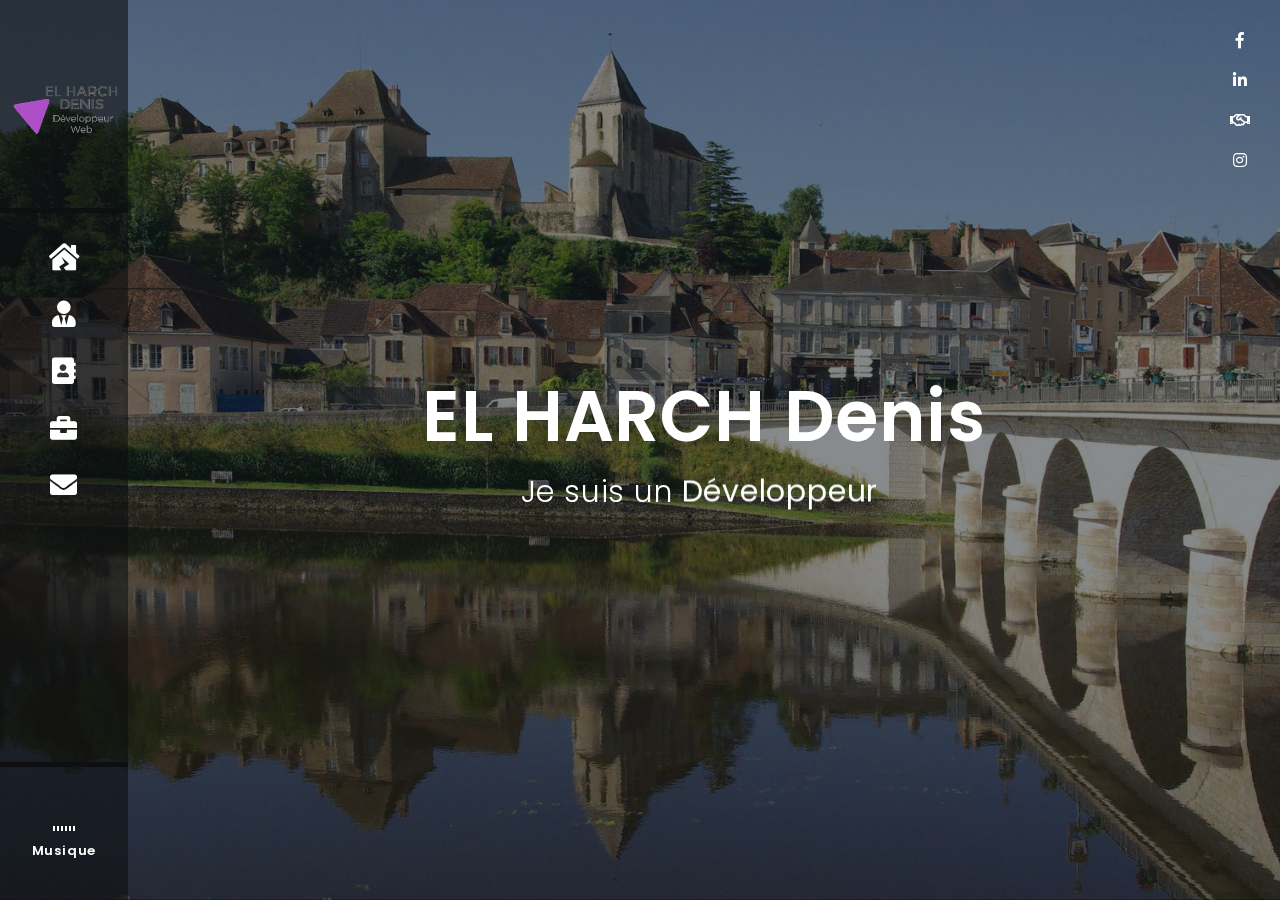
==== index.html @ e9b599da "ajout des fichier de mon site" ====
<!DOCTYPE html>
<html lang="fr">

<head>
  <!-- Meta -->
  <meta charset="UTF-8">
  <meta name="viewport" content="width=device-width, initial-scale=1.0">
  <meta http-equiv="X-UA-Compatible" content="ie=edge">
  <meta name="description" content="Développeur Web , Création de site internet , Formation Web/Software" />
  <!-- Title -->
  <title>EL HARCH Denis - Portfolio Développeur Freelance</title>
  <!-- CSS Plugins -->
  <link rel="stylesheet" href="css/plugins/bootstrap.min.css">
  <link rel="stylesheet" href="css/plugins/font-awesome.css">
  <link rel="stylesheet" href="css/plugins/magnific-popup.css">
  <link rel="stylesheet" href="css/plugins/simplebar.css">
  <link rel="stylesheet" href="css/plugins/owl.carousel.min.css">
  <link rel="stylesheet" href="css/plugins/owl.theme.default.min.css">
  <link rel="stylesheet" href="css/plugins/jquery.animatedheadline.css">
  <link rel="stylesheet" type="text/css" href="../cdn.jsdelivr.net/npm/cookieconsent%403/build/cookieconsent.min.css" />
  <!-- CSS Base -->
  <link rel="stylesheet" href="css/style-dark.css">
  <!-- Settings Style -->
  <link rel="stylesheet" type="text/css" href="css/settings/left-nav.css" />
  <link rel="stylesheet" type="text/css" href="css/settings/green-color.css" />
  <!-- Global site tag (gtag.js) - Google Analytics -->
  <script async src=""></script>
  <script>

  </script>
</head>

<body>
  <!-- Précharge -->
  <div id="preloader">
    <div class="loading-area">
      <div class="circle"></div>
    </div>
    <div class="left-side"></div>
    <div class="right-side"></div>
  </div>

  <!-- Main Site -->

  <div id="home">
    <div id="about">
      <div id="resume">
        <div id="portfolio">

          <div id="contact">

            <div class="header-mobile">
              <a class="header-toggle"><i class="fas fa-bars"></i></a>
              <h2>Denis</h2>
            </div>

            <!-- Left Block -->
            <nav class="header-main" data-simplebar>

              <!-- Logo -->
              <div class="logo">
                <a href="#home">
                  <img src="img/logo2.png" alt="">
                </a>
              </div>

              <ul>
                <li data-tooltip="Accueil" data-position="top">
                  <a href="#home" class="icon-h fas fa-house-damage"></a>
                </li>
                <li data-tooltip="À propos" data-position="top">
                  <a href="#about" class="icon-a fas fa-user-tie"></a>
                </li>
                <li data-tooltip="CV" data-position="top">
                  <a href="#resume" class="icon-r fas fa-address-book"></a>
                </li>
                <li data-tooltip="portfolio" data-position="top">
                  <a href="#portfolio" class="icon-p fas fa-briefcase"></a>
                </li>

                <li data-tooltip="contact" data-position="bottom">
                  <a href="#contact" class="icon-c fas fa-envelope"></a>
                </li>
              </ul>

              <!-- Sound wave -->
              <a class="music-bg">
                <div class="lines">
                  <span></span>
                  <span></span>
                  <span></span>
                  <span></span>
                  <span></span>
                  <span></span>
                </div>
                <p> Musique </p>
              </a>
            </nav>

            <!-- Home Section -->

            <div class="pt-home" style="background-image: url(./img/7804_le-blanc.jpg)">
              <section>

                <!-- Banner -->
                <div class="banner">
                  <h1>EL HARCH Denis</h1>
                  <p class="cd-headline rotate-1">
                    <span>Je suis un</span>
                    <span class="cd-words-wrapper">
                      <b class="is-visible">Développeur</b>
                      <b>Intégrateur</b>
                      <b>Webdesigner</b>

                      <b>Freelance</b>

                    </span>
                  </p>
                </div>

                <!-- Language
                  <div class="lang">
                    <ul>
                      <li><a href="#" class="active">fr</a></li>
                      <li><a href="#">en</a></li>
                    </ul>
                  </div>
                  -->
                <!-- Social -->
                <div class="social">
                  <ul>
                    <li><a href="#"><i class="fab fa-facebook-f"></i></a></li>
                    <li><a href="#"><i class="fab fa-linkedin-in"></i></a>
                    </li>
                    <li><a href="#"><i class="far fa-handshake"></i></a></li>
                    <li><a href="#"><i class="fab fa-instagram"></i></a></li>
                  </ul>
                </div>
              </section>
            </div>

            <!-- About Section -->
            <div class="page pt-about" data-simplebar>
              <section class="container">

                <!-- Section Title -->
                <div class="header-page mt-70 mob-mt">
                  <h2>À propos</h2>
                  <span></span>
                </div>

                <!-- Personal Info Start -->
                <div class="row mt-100">

                  <!-- Information Block -->
                  <div class="col-lg-12 col-sm-12">
                    <div class="info box">
                      <div class="row">
                        <div class="col-lg-3 col-sm-4">
                          <div class="photo">
                            <img alt="" src="img/moi.jpg">
                          </div>
                        </div>
                        <div class="col-lg-9 col-sm-8">
                          <h4>EL HARCH Denis</h4>
                          <div class="loc">
                            <i class="fas fa-map-marked-alt"></i> Le Blanc, France
                          </div>
                          <p>Après une formation en tant que Développeur Web j'ai pu acquérir toutes les connaissances
                            et les outils nécessaires au bon développement d'outils web.
                          </p>
                          <p>Passioné de technologie web je suis toujours au courant des nouveautés et je serai donc à
                            jour pour utiliser ces nouvelles technologies.
                          </p>
                        </div>

                        <!-- Icon Info -->
                        <div class="col-lg-3 col-sm-4">
                          <div class="info-icon">
                            <i class="fas fa-award"></i>
                            <div class="desc-icon">
                              <h6>2 ans de travail</h6>
                              <p>Experience</p>
                            </div>
                          </div>
                        </div>

                        <!-- Icon Info -->
                        <div class="col-lg-3 col-sm-4">
                          <div class="info-icon">
                            <i class="fas fa-certificate"></i>
                            <div class="desc-icon">
                              <h6>20+ Projects</h6>
                              <p>Terminé</p>
                            </div>
                          </div>
                        </div>

                        <!-- Icon Info -->
                        <div class="col-lg-3 col-sm-4">
                          <div class="info-icon">
                            <i class="fas fa-user-astronaut"></i>
                            <div class="desc-icon">
                              <h6>Freelance</h6>
                              <p>Disponible</p>
                            </div>
                          </div>
                        </div>
                        <div class="col-lg-3 col-sm-12 pt-50">
                          <a href="#" class="btn-st">Télécharger CV</a>
                        </div>
                      </div>
                    </div>
                  </div>
                </div>

                <!-- Interests Row Start -->
                <div class="row mt-100">

                  <!-- Header Block -->
                  <div class="col-md-12">
                    <div class="header-box mb-50">
                      <h3>Mes Loisirs</h3>
                    </div>
                  </div>

                  <div class="col-lg-12 col-sm-12">
                    <div class="box">
                      <div class="row">
                        <!-- Interests Item -->
                        <div class="col-lg-3 col-sm-6">
                          <div class="inter-icon">
                            <i class="far fa-futbol"></i>
                            <div class="desc-inter">
                              <h6>Football</h6>
                            </div>
                          </div>
                        </div>

                        <!-- Interests Item -->
                        <div class="col-lg-3 col-sm-6">
                          <div class="inter-icon">
                            <i class="fas fa-film"></i>
                            <div class="desc-inter">
                              <h6>Cinéma</h6>
                            </div>
                          </div>
                        </div>

                        <!-- Interests Item -->

                        <div class="col-lg-3 col-sm-6">
                          <div class="inter-icon">
                            <i class="fas fa-route"></i>
                            <div class="desc-inter">
                              <h6>Voyage</h6>
                            </div>
                          </div>
                        </div>
                        <!-- Interests Item -->

                        <div class="col-lg-3 col-sm-6">
                          <div class="inter-icon">
                            <i class="far fa-image"></i>
                            <div class="desc-inter">
                              <h6>Photo</h6>
                            </div>
                          </div>
                        </div>
                        <!-- Interests Item -->
                        <div class="col-lg-3 col-sm-6">
                          <div class="inter-icon">
                            <i class="far fa-hdd"></i>
                            <div class="desc-inter">
                              <h6>Technologie</h6>
                            </div>
                          </div>
                        </div>

                        <!-- Interests Item -->
                        <div class="col-lg-3 col-sm-6">
                          <div class="inter-icon">
                            <i class="fas fa-book"></i>
                            <div class="desc-inter">
                              <h6>Lecture</h6>
                            </div>
                          </div>
                        </div>

                        <!-- Interests Item -->
                        <div class="col-lg-3 col-sm-6">
                          <div class="inter-icon">
                            <i class="fas fa-gamepad"></i>
                            <div class="desc-inter">
                              <h6>Jeux vidéo</h6>
                            </div>
                          </div>
                        </div>

                        <!-- Interests Item -->
                        <div class="col-lg-3 col-sm-6">
                          <div class="inter-icon">
                            <i class="fas fa-tree"></i>
                            <div class="desc-inter">
                              <h6>Nature</h6>
                            </div>
                          </div>
                        </div>
                      </div>
                    </div>
                  </div>
                </div>

                <!-- Service Row Start -->
                <div class="row mt-100">

                  <!-- Header Block -->
                  <div class="col-md-12">
                    <div class="header-box mb-50">
                      <h3>Services</h3>
                    </div>
                  </div>

                  <!-- Service Item -->
                  <div class="col-lg-6 col-sm-6">
                    <div class="service box mb-40">
                      <i class="fas fa-desktop"></i>
                      <h4>Creation de site Web Vitrine</h4>
                      <p>Création d'un site web vitrine qui va vous permettre d'avoir une place sur internet et donc une
                        certaine visibilité afin de présenter votre marque, vos produit, etc</p>
                    </div>
                  </div>

                  <!-- Service Item -->
                  <div class="col-lg-6 col-sm-6">
                    <div class="service box mb-40">
                      <i class="fas fa-cash-register"></i>
                      <h4>Création d'un site E-commerce</h4>
                      <p>Création d'un site web E-commerce qui va vous permettre de vendre vos produits directement en
                        ligne et donc toucher une clientèle plus large qu'un simple magasin.</p>
                    </div>
                  </div>

                  <!-- Service Item -->
                  <div class="col-lg-6 col-sm-6">
                    <div class="service box mb-40">
                      <i class="fas fa-user-graduate"></i>
                      <h4>Formation utilisation Logiciel/Web</h4>
                      <p>Formation d'utilisation d'internet, logiciel de traitement de texte ou tableur, de traitement
                        de photo.</p>
                    </div>
                  </div>

                  <!-- Service Item -->
                  <div class="col-lg-6 col-sm-6">
                    <div class="service box mb-40">
                      <i class="fas fa-medkit"></i>
                      <h4>Maintenance</h4>
                      <p>Une offre qui vous permet de garder a jour votre site, une savegarde de ce dernier afin de ne
                        pas le perdre.</p>
                    </div>
                  </div>
                </div>

                <!-- Testimonial Row Start -->
                <!-- <div class="row testimonial mt-60">

                  <!-- Header Block -->
                <!--  <div class="col-md-12">
                    <div class="header-box mb-50">
                      <h3>Témoignages</h3>
                    </div>
                  </div>

                  <!-- <div class="owl-carousel owl-theme">

                    <!-- Testimonail Item -->
                <!--   <div class="testimonial-item">
                      <div class="media">
                        <img src="" alt="">
                        <div class="content">
                          <h4></h4>
                          <p></p>
                        </div>
                        <ul class="rating">
                          <li><i class="far fa-star"></i></li>
                          <li><i class="far fa-star"></i></li>
                          <li><i class="far fa-star"></i></li>
                          <li><i class="far fa-star"></i></li>
                          <li><i class="far fa-star"></i></li>
                        </ul>
                      </div>
                      <div class="comment pt-30">
                        <p>
                          
                        </p>
                      </div>
                    </div>

                    <!-- Testimonail Item -->
                <!-- <div class="testimonial-item">
                      <div class="media">
                        <img src="" alt="">
                        <div class="content">
                          <h4></h4>
                          <p></p>
                        </div>
                        <ul class="rating">
                          <li><i class="far fa-star"></i></li>
                          <li><i class="far fa-star"></i></li>
                          <li><i class="far fa-star"></i></li>
                          <li><i class="far fa-star"></i></li>
                          <li><i class="far fa-star"></i></li>
                        </ul>
                      </div>
                      <div class="comment pt-30">
                        <p>
                        </p>
                      </div>
                    </div>

                    <!-- Testimonail Item -->
                <!-- <div class="testimonial-item">
                      <div class="media">
                        <img src="" alt="">
                        <div class="content">
                          <h4></h4>
                          <p></p>
                        </div>
                        <ul class="rating">
                          <li><i class="far fa-star"></i></li>
                          <li><i class="far fa-star"></i></li>
                          <li><i class="far fa-star"></i></li>
                          <li><i class="far fa-star"></i></li>
                        </ul>
                      </div>
                      <div class="comment pt-30">
                        <p>
                          
                        </p>
                      </div>
                    </div>
                  </div>
                </div>

                <!-- Price Row Start -->
                <div class="row mt-100 mb-60">

                  <!-- Header Block -->
                  <div class="col-md-12">
                    <div class="header-box mb-90">
                      <h3>Tarification</h3>
                    </div>
                  </div>

                  <!-- Price Item -->
                  <div class="col-lg-4 col-sm-12">
                    <div class="price box">
                      <div class="head-price">
                        <i class="fa fa-user"></i>
                        <h4>Horaire</h4>
                      </div>
                      <div class="body-price">
                        <div class="price-plan">
                          <span class="currency">€</span>
                          <span class="number">40</span>
                          <span class="period">/heure</span>
                        </div>
                        <div class="list-price">
                          <ul>
                            <li>Web Design</li>
                            <li>Développement Web</li>
                            <li>Responsive Design</li>
                            <li>Intégration Web</li>
                            <li>Formation outils du web </li>
                          </ul>
                        </div>
                      </div>
                      <div class="footer-price">
                        <a href="#contact" class="btn-st">Réserver</a>
                      </div>
                    </div>
                  </div>

                  <!-- Price Item -->
                  <div class="col-lg-4 col-sm-12">
                    <div class="price box">
                      <div class="head-price">
                        <i class="fa fa-briefcase"></i>
                        <h4>Journée</h4>
                      </div>
                      <div class="body-price">
                        <div class="price-plan">
                          <span class="currency">€</span>
                          <span class="number">250</span>
                          <span class="period">/jour</span>
                        </div>
                        <div class="list-price">
                          <ul>
                            <li>Web Design</li>
                            <li>Développement Web</li>
                            <li>Responsive Design</li>
                            <li>Intégration Web</li>
                            <li>Audit SEO</li>
                          </ul>
                        </div>
                      </div>
                      <div class="footer-price">
                        <a href="#contact" class="btn-st">Réserver</a>
                      </div>
                    </div>
                  </div>

                  <!-- Price Item -->
                  <div class="col-lg-4 col-sm-12">
                    <div class="price box">
                      <div class="head-price">
                        <i class="fa fa-globe"></i>
                        <h4>Mois</h4>
                      </div>
                      <div class="body-price">
                        <div class="price-plan">
                          <span class="currency">€</span>
                          <span class="number">4200</span>
                          <span class="period">/Mois</span>
                        </div>
                        <div class="list-price">
                          <ul>
                            <li>Web Design</li>
                            <li>Développement Web</li>
                            <li>Responsive Design</li>
                            <li>Intégration Web</li>
                            <li>Audit SEO</li>
                          </ul>
                        </div>
                      </div>
                      <div class="footer-price">
                        <a href="#contact" class="btn-st">Réserver</a>
                      </div>
                    </div>
                  </div>
                </div>
              </section>
            </div>

            <!-- CV Section -->
            <div class="page pt-resume" data-simplebar>
              <section class="container">

                <!-- Section Title -->
                <div class="header-page mt-70 mob-mt">
                  <h2>CV</h2>
                  <span></span>
                </div>

                <!-- Experience & Education Row Start -->
                <div class="row mt-100">

                  <!-- Experience Column Start -->
                  <div class="col-lg-6 col-sm-12">

                    <!-- Header Block -->
                    <div class="header-box mb-50">
                      <h3>Expériences</h3>
                    </div>

                    <div class="experience box">

                      <!-- Experience Item -->
                      <div class="item">
                        <div class="main">
                          <h4>Freelance Développeur Web</h4>
                          <p><i class="far fa-calendar-alt"></i>2020 | Denis-Dev</p>
                        </div>
                        <p>Création de site web sur mesure avec plusieurs technologies differentes : React , Wordpress ,
                          Prestashop. </p>
                      </div>

                      <!-- Experience Item -->
                      <div class="item">
                        <div class="main">
                          <h4>Chef d'equipe</h4>
                          <p><i class="far fa-calendar-alt"></i>2017 - 2019 | Alternatives France</p>
                        </div>
                        <p>Gestion d'une partie de rayon technique dans le magasin E.LECLERC du Blanc</p>
                      </div>

                      <!-- Experience Item -->
                      <div class="item">
                        <div class="main">
                          <h4>Conseiller Vendeur</h4>
                          <p><i class="far fa-calendar-alt"></i>2016 - 2017 | Alternatives France</p>
                        </div>
                        <p>Conseil et ventes de produits du rayon technique et culturel du magasin E.LECLERC du Blanc
                        </p>
                      </div>
                    </div>
                  </div>

                  <!-- Education Column Start -->
                  <div class="col-lg-6 col-sm-12">

                    <!-- Header Block -->
                    <div class="header-box mb-50 mob-box-mt">
                      <h3>Diplômes</h3>
                    </div>

                    <div class="experience box">

                      <!-- Education Item -->
                      <div class="item">
                        <div class="main">
                          <h4>Développeur Front-End</h4>
                          <p><i class="far fa-calendar-alt"></i>2018-2020| EDX</p>
                        </div>
                        <p>Formation développeur front-end apprentissage et utilisation de plusieurs langages, CMS et
                          Framework:
                          HTML5, CSS3 , PHP, JavaScript, ReactJS, Wordpress ,Prestashop </p>
                      </div>

                      <!-- Education Item -->
                      <div class="item">
                        <div class="main">
                          <h4>Langues Etrangères Appliquées (L.E.A)</h4>
                          <p><i class="far fa-calendar-alt"></i>2011 | Université de Perpignan</p>
                        </div>

                      </div>

                      <!-- Education Item -->
                      <div class="item">
                        <div class="main">
                          <h4>Bac</h4>
                          <p><i class="far fa-calendar-alt"></i>2010 | Perpignan</p>
                        </div>

                      </div>
                    </div>
                  </div>
                </div>

                <!-- Compétences Row Start -->
                <div class="row mt-100">

                  <!-- Header Block -->
                  <div class="col-md-12">
                    <div class="header-box mb-50">
                      <h3>Compétences</h3>
                    </div>
                  </div>
                </div>

                <div class="box skills">
                  <div class="row">
                    <div class="col-lg-6 col-sm-6">

                      <!-- Skill Item -->
                      <div class="skill-item">
                        <h4 class="progress-title">HTML5</h4>
                        <div class="progress">
                          <div class="progress-bar" style="width:90%">
                            <div class="progress-value">90%</div>
                          </div>
                        </div>
                      </div>

                      <!-- Skill Item -->
                      <div class="skill-item">
                        <h4 class="progress-title">CSS3</h4>
                        <div class="progress">
                          <div class="progress-bar" style="width:80%">
                            <div class="progress-value">80%</div>
                          </div>
                        </div>
                      </div>

                      <!-- Skill Item -->
                      <div class="skill-item">
                        <h4 class="progress-title">JavaScript</h4>
                        <div class="progress">
                          <div class="progress-bar" style="width:70%">
                            <div class="progress-value">70%</div>
                          </div>
                        </div>
                      </div>

                      <!-- Skill Item -->
                      <div class="skill-item">
                        <h4 class="progress-title">UI/UX designer</h4>
                        <div class="progress">
                          <div class="progress-bar" style="width:65%">
                            <div class="progress-value">65%</div>
                          </div>
                        </div>
                      </div>
                    </div>

                    <div class="col-lg-6 col-sm-6">
                      <div class="row">

                        <!-- Skill Item -->
                        <div class="col-lg-6 col-sm-6">
                          <div class="chart" data-percent="92" data-bar-color="#fff"> 90% <p>Wordpress</p>
                          </div>
                        </div>

                        <!-- Skill Item -->
                        <div class="col-lg-6 col-sm-6">
                          <div class="chart" data-percent="80" data-bar-color="#fff"> 80% <p>Boostrap</p>
                          </div>
                        </div>

                        <!-- Skill Item -->
                        <div class="col-lg-6 col-sm-6">
                          <div class="chart" data-percent="70" data-bar-color="#fff"> 70% <p>Prestashop</p>
                          </div>
                        </div>

                        <!-- Skill Item -->
                        <div class="col-lg-6 col-sm-6">
                          <div class="chart" data-percent="80" data-bar-color="#fff"> 80% <p>SEO</p>
                          </div>
                        </div>
                      </div>
                    </div>
                  </div>
                </div>

                <!-- Work Process Row Start -->
                <div class="row mt-100">

                  <!-- Header Block -->
                  <div class="col-md-12">
                    <div class="header-box mb-50">
                      <h3>Mon processus de travail</h3>
                    </div>
                  </div>
                </div>

                <div class="box work-process mb-100">
                  <div class="row">
                    <div class="col-lg-4 col-sm-12 ltr">

                      <!-- Working Process Item-->
                      <div class="single-wp width-sm process-1">
                        <p class="wp-step">1-</p>
                        <h4 class="wp-title">Discuter du projet</h4>
                        <p>Définition du cahier des charges afin que votre site soit exactement comme vous le souhaitez
                        </p>
                      </div>

                      <!-- Working Process Item-->
                      <div class="single-wp width-sm process-2">
                        <p class="wp-step">3-</p>
                        <h4 class="wp-title">Création du site web</h4>
                        <p>Création de votre site web aux normes actuelles. Suivi du cahier des charges.
                        </p>
                      </div>
                    </div>

                    <div class="col-lg-4 hidden-sm">

                      <!-- Working Process Circle-->
                      <div class="wp-circle">
                        <h4>Processus de travail</h4>
                        <span class="dots top-l"></span>
                        <span class="dots bottom-l"></span>
                        <span class="dots top-r"></span>
                        <span class="dots bottom-r"></span>
                      </div>
                    </div>

                    <div class="col-lg-4 col-sm-12 rtl">

                      <!-- Working Process Item-->
                      <div class="single-wp width-sm process-3">
                        <p class="wp-step">2-</p>
                        <h4 class="wp-title">Design de votre site</h4>
                        <p>Nous choisirons ensemble le design de votre site afin que celui ci soit adapté a votre image.
                        </p>
                      </div>

                      <!-- Working Process Item-->
                      <div class="single-wp width-sm process-4">
                        <p class="wp-step">4-</p>
                        <h4 class="wp-title">Livraison de votre site</h4>
                        <p>Lancement de votre site internet, formation sur le fonctionnement et la maintenance de ce
                          dernier.</p>
                      </div>
                    </div>
                  </div>
                </div>
              </section>
            </div>

            <!-- Portfolio Section -->
            <div class="page pt-portfolio" data-simplebar>
              <section class="container">

                <!-- Section Title -->
                <div class="header-page mt-70 mob-mt">
                  <h2>Portfolio</h2>
                  <span></span>
                </div>

                <!-- Portfolio Filter Row Start -->
                <div class="row mt-100">
                  <div class="col-lg-12 col-sm-12 portfolio-filter">
                    <ul>
                      <li class="active" data-filter="*">En construction</li>
                      <!-- <li data-filter=".brand">Web</li>
                      <li data-filter=".design">Design</li>
                      <li data-filter=".graphic">En construction</li> -->

                    </ul>
                  </div>
                </div>

                <!-- Portfolio Item Row Start -->
                <div class="row portfolio-items mt-100 mb-100">

                  <!-- Portfolio Item -->
                  <!----  <div class="item col-lg-4 col-sm-6 graphic">
                    <figure>
                      <img alt="" src="img/portfolio/modele-site-sieste.png">
                      <figcaption>
                        <h3>Modèle site Wordpress</h3>
                        <p>Graphic</p><i class="fas fa-image"></i>
                        <a class="image-link" href="img/portfolio/modele-site-sieste.png"></a>
                      </figcaption>
                    </figure>
                  </div>

                  <!-- Portfolio Item -->
                  <!---- <div class="item col-lg-4 col-sm-6 design">
                    <figure>
                      <img alt="" src="img/portfolio/modele-site-un.png">
                      <figcaption>
                        <h3>Modèle site Wordpress</h3>
                        <p>Design</p><i class="fas fa-image"></i>
                        <a class="image-link" href="img/portfolio/modele-site-un.png"></a>
                      </figcaption>
                    </figure>
                  </div>

                  <!-- Portfolio Item -->
                  <!----  <div class="item col-lg-4 col-sm-6 graphic">
                    <figure>
                      <img alt="" src="img/portfolio/modele-site-zero.png">
                      <figcaption>
                        <h3>Modèle site Wordpress</h3>
                        <p>Design</p><i class="fas fa-image"></i>
                        <a class="image-link" href="img/portfolio/modele-site-zero.png"></a>
                      </figcaption>
                    </figure>
                  </div>

                  <!-- Portfolio Item -->
                  <!---  <div class="item col-lg-4 col-sm-6 design">
                    <figure>
                      <img alt="" src="img/portfolio/site-marielle-page1.png">
                      <figcaption>
                        <h3>Site Web Rédactrice</h3>
                        <p>Design</p><i class="fas fa-image"></i>
                        <a class="image-link" href="img/portfolio/site-marielle-page1.png"></a>
                      </figcaption>
                    </figure>
                  </div>

                  <!-- Portfolio Item -->
                  <!---- <div class="item col-lg-4 col-sm-6 brand">
                    <figure>
                      <img alt="" src="img/portfolio/site-zuste1zeste-page-1.png">
                      <figcaption>
                        <h3>Site Web Recette de Cuisine</h3>
                        <p>Brand</p><i class="fas fa-image"></i>
                        <a class="image-link" href="img/portfolio/site-zuste1zeste-page-1.png"></a>
                      </figcaption>
                    </figure>
                  </div>

                  <!-- Portfolio Item -->
                  <!---- <div class="item col-lg-4 col-sm-6 brand">
                    <figure>
                      <img alt="" src="img/portfolio/img-6.jpg">
                      <figcaption>
                        <h3>Project Name</h3>
                        <p>Brand</p><i class="fas fa-image"></i>
                        <a class="image-link" href="img/portfolio/img-6.jpg"></a>
                      </figcaption>
                    </figure>
                  </div>

                  <!-- Portfolio Item -->
                  <!---  <div class="item col-lg-4 col-sm-6 graphic">
                    <figure>
                      <img alt="" src="img/portfolio/img-7.jpg">
                      <figcaption>
                        <h3>Project Name</h3>
                        <p>Brand</p><i class="fas fa-image"></i>
                        <a class="image-link" href="img/portfolio/img-7.jpg"></a>
                      </figcaption>
                    </figure>
                  </div>

                  <!-- Portfolio Item -->
                  <!--   <div class="item col-lg-4 col-sm-6 design">
                    <figure>
                      <img alt="" src="img/portfolio/img-8.jpg">
                      <figcaption>
                        <h3>Project Name</h3>
                        <p>Brand</p><i class="fas fa-image"></i>
                        <a class="image-link" href="img/portfolio/img-8.jpg"></a>
                      </figcaption>
                    </figure>
                  </div>

                  <!-- Portfolio Item -->
                  <!-- <div class="item col-lg-4 col-sm-6 brand">
                    <figure>
                      <img alt="" src="img/portfolio/img-9.jpg">
                      <figcaption>
                        <h3>Project Name</h3>
                        <p>Graphic</p><i class="fas fa-image"></i>
                        <a class="image-link" href="img/portfolio/img-9.jpg"></a>
                      </figcaption>
                    </figure>
                  </div> -->
                </div>
              </section>
            </div>
            <!-- Blog Section -->
            <div class="page pt-blog" data-simplebar>
              <section class="container">

                <!-- Section Title -->
                <div class="header-page mt-70 mob-mt">
                  <h2>Blog</h2>
                  <span></span>
                </div>

                <!-- Blog Row Start -->
                <div class="row blog-masonry mt-100 mb-50">

                  <!-- Blog Item -->
                  <div class="col-lg-4 col-sm-6">
                    <div class="blog-item">
                      <div class="thumbnail">
                        <a href="vietnam-blog.html"><img alt="" src="../i.ibb.co/d7cWBkH/halongpetit.jpg"></a>
                      </div>
                      <h4><a href="vietnam-blog.html">Le Vietnam et ses nombreuses richesses</a></h4>
                      <ul>
                        <li><a href="#">01 Septembre 2016</a></li>
                        <li><a href="#">Lifestyle</a></li>
                      </ul>
                      <div class="blog-btn">
                        <a href="vietnam-blog.html" class="btn-st">Lire la suite</a>
                      </div>
                    </div>
                  </div>


                </div>
              </section>
            </div>

            <!-- Contact Section -->
            <div class="page pt-contact" data-simplebar>
              <section class="container">

                <!-- Section Title -->
                <div class="header-page mt-70 mob-mt">
                  <h2>Contact</h2>
                  <span></span>
                </div>

                <!-- Form Start -->
                <div class="row mt-100">
                  <div class="col-lg-12 col-sm-12">
                    <div class="contact-form ">
                      <form method="post" class="box contact-valid" id="contact-form">
                        <div class="row">
                          <div class="col-lg-6 col-sm-12">
                            <input type="text" name="name" id="name" class="form-control" placeholder="Nom *">
                          </div>
                          <div class="col-lg-6 col-sm-12">
                            <input type="email" name="email" id="email" class="form-control" placeholder="Email *">
                          </div>
                          <div class="col-lg-12 col-sm-12">
                            <textarea class="form-control" name="note" id="note" placeholder="Votre Message"></textarea>
                          </div>
                          <div class="col-lg-12 col-sm-12 text-center">
                            <button type="submit" class="btn-st">Envoyer le message</button>
                            <div id="loader">
                              <i class="fas fa-sync"></i>
                            </div>
                          </div>
                          <div class="col-lg-12 col-sm-12">
                            <div class="error-messages">
                              <div id="success">
                                <i class="far fa-check-circle"></i>Merci! Votre message a été envoyé.
                              </div>
                              <div id="error">
                                <i class="far fa-times-circle"></i>Une erreur s'est produite lors de l'envoi du
                                courrier électronique. Veuillez réessayer plus tard.
                              </div>
                            </div>
                          </div>
                        </div>
                      </form>
                    </div>
                  </div>
                </div>

                <!-- Contact Info -->
                <div class="box contact-info">
                  <div class="row">
                    <div class="col-lg-4 col-sm-12 info">
                      <i class="fas fa-paper-plane"></i>
                      <p>elharchdenis@gmail.com</p>
                      <span>Email</span>
                    </div>
                    <div class="col-lg-4 col-sm-12 info">
                      <i class="fas fa-map-marker-alt"></i>
                      <p>36300 Le Blanc</p>
                      <span>adresse</span>
                    </div>
                    <div class="col-lg-4 col-sm-12 info">
                      <i class="fas fa-phone"></i>
                      <p>07 67 90 63 43</p>
                      <span>Téléphone</span>
                    </div>
                  </div>
                </div>

                <!--Google Map Start-->

              </section>
            </div>

          </div>
        </div>
      </div>
    </div>
  </div>
  </div>
  <!-- All Script -->
  <script src="js/jquery.min.js"></script>
  <script src="js/isotope.pkgd.min.js"></script>
  <script src="js/bootstrap.min.js"></script>
  <script src="js/simplebar.js"></script>
  <script src="js/owl.carousel.min.js"></script>
  <script src="js/jquery.magnific-popup.min.js"></script>
  <script src="js/jquery.animatedheadline.min.js"></script>
  <script src="js/jquery.easypiechart.js"></script>
  <script src="js/jquery.validation.js"></script>
  <script src="js/tilt.js"></script>
  <script src="js/main.js"></script>
  <script src="../cdn.jsdelivr.net/npm/cookieconsent%403/build/cookieconsent.min.js" data-cfasync="false"></script>
  <script>
    window.cookieconsent.initialise({
      "palette": {
        "popup": {
          "background": "#0e0f10",
          "text": "#ffffff"
        },
        "button": {
          "background": "#25ca7f"
        }
      },
      "theme": "classic",
      "position": "bottom-right",
      "type": "opt-in",
      "content": {
        "message": "Ce site utilise des cookies pour vous garantir la meilleure expérience sur notre site. ",
        "dismiss": "Refuser",
        "allow": "Continuer",
        "deny": "Refuser",
        "link": "En savoir plus"
      }
    });
  </script>
  <!-- Page Script -->
  <script src="js/jquery.ripples-min.js"></script>
  <script>
    $('.pt-home').ripples({
      resolution: 1000,
      dropRadius: 15,
      perturbance: 0.02
    });
  </script>

</body>

<!-- Mirrored from maxime-derue.fr/ by HTTrack Website Copier/3.x [XR&CO'2014], Sat, 15 Aug 2020 21:46:33 GMT -->

</html>
---- css/plugins/simplebar.css ----
[data-simplebar] {
    position: relative;
    flex-direction: column;
    flex-wrap: wrap;
    justify-content: flex-start;
    align-content: flex-start;
    align-items: flex-start;
    width: inherit;
    height: inherit;
    max-width: inherit;
    max-height: inherit;
}

.simplebar-wrapper {
    overflow: hidden;
    width: inherit;
    height: inherit;
    max-width: inherit;
    max-height: inherit;
}

.simplebar-mask {
    direction: inherit;
    position: absolute;
    overflow: hidden;
    padding: 0;
    margin: 0;
    left: 0;
    top: 0;
    bottom: 0;
    right: 0;
    width: auto !important;
    height: auto !important;
    z-index: 0;
}

.simplebar-offset {
    direction: inherit !important;
    box-sizing: inherit !important;
    resize: none !important;
    position: absolute;
    top: 0;
    left: 0;
    bottom: 0;
    right: 0;
    padding: 0;
    margin: 0;
    -webkit-overflow-scrolling: touch;
}

.simplebar-content {
    direction: inherit;
    box-sizing: border-box !important;
    position: relative;
    display: block;
    height: 100%; /* Required for horizontal native scrollbar to not appear if parent is taller than natural height */
    width: auto;
    visibility: visible;
    overflow: scroll; /* Scroll on this element otherwise element can't have a padding applied properly */
    max-width: 100%; /* Not required for horizontal scroll to trigger */
    max-height: 100%; /* Needed for vertical scroll to trigger */
}

.simplebar-placeholder {
    max-height: 100%;
    max-width: 100%;
    width: 100%;
    pointer-events: none;
}

.simplebar-height-auto-observer-wrapper {
    box-sizing: inherit !important;
    height: 100%;
    width: inherit;
    max-width: 1px;
    position: relative;
    float: left;
    max-height: 1px;
    overflow: hidden;
    z-index: -1;
    padding: 0;
    margin: 0;
    pointer-events: none;
    flex-grow: inherit;
    flex-shrink: 0;
    flex-basis: 0;
}

.simplebar-height-auto-observer {
    box-sizing: inherit;
    display: block;
    opacity: 0;
    position: absolute;
    top: 0;
    left: 0;
    height: 1000%;
    width: 1000%;
    min-height: 1px;
    min-width: 1px;
    overflow: hidden;
    pointer-events: none;
    z-index: -1;
}

.simplebar-track {
    z-index: 1;
    position: absolute;
    right: 0;
    bottom: 0;
    pointer-events: none;
}

.simplebar-scrollbar {
    position: absolute;
    right: 2px;
    width: 7px;
    min-height: 10px;
}

.simplebar-scrollbar:before {
    position: absolute;
    content: "";
    background: black;
    border-radius: 7px;
    left: 0;
    right: 0;
    opacity: 0;
    transition: opacity 0.2s linear;
}

.simplebar-track .simplebar-scrollbar.simplebar-visible:before {
    /* When hovered, remove all transitions from drag handle */
    opacity: 0.5;
    transition: opacity 0s linear;
}

.simplebar-track.simplebar-vertical {
    top: 0;
    width: 11px;
}

.simplebar-track.simplebar-vertical .simplebar-scrollbar:before {
    top: 2px;
    bottom: 2px;
}

.simplebar-track.simplebar-horizontal {
    left: 0;
    height: 11px;
}

.simplebar-track.simplebar-horizontal .simplebar-scrollbar:before {
    height: 100%;
    left: 2px;
    right: 2px;
}

.simplebar-track.simplebar-horizontal .simplebar-scrollbar {
    right: auto;
    left: 0;
    top: 2px;
    height: 7px;
    min-height: 0;
    min-width: 10px;
    width: auto;
}

/* Rtl support */
[data-simplebar-direction="rtl"] .simplebar-track.simplebar-vertical {
    right: auto;
    left: 0;
}

.hs-dummy-scrollbar-size {
    direction: rtl;
    position: fixed;
    opacity: 0;
    visibility: hidden;
    height: 500px;
    width: 500px;
    overflow-y: hidden;
    overflow-x: scroll;
}
---- css/style-dark.css ----
/* -----------------------------------------------
				CSS Styles Dark
--------------------------------------------------

    Template Name: Baha - Personal Portfolio Template
    Author: Malyarchuk
    Copyright: 2019

--------------------------------------------------

Table of Content

	1. Body and Core Css
	2. Section Css
	3. Menu Css
	4. Home Section
	5. About Section
	6. Resume Section
	7. Portfolio Section
	8. Blog Section
	9. Contact Section
	10. Blog Page Css
	11. Blog List Css
	12. Preloader Css
	13. Tooltip Css
	14. Responsible Css
	15. Animation Css

----------------------------------- */

/* -----------------------------------
		1. Body and Core Css
----------------------------------- */

@import url('https://fonts.googleapis.com/css?family=Poppins:300,400,500,600,700');

* {
	margin: 0;
	padding: 0;
	font-family: inherit;
	outline: none !important;
	list-style: none !important;
	text-decoration: none !important;
}

*:after, 
*:before {
	-webkit-box-sizing: border-box;
	box-sizing: border-box;
	padding: 0;
	margin: 0;
}

body {
	font-family: 'Poppins',sans-serif;
	font-size: 14px;
	color: #fff;
	overflow: hidden;
	letter-spacing: 0.8px;
	background-color: #1a2a41;
	-webkit-font-smoothing: antialiased;
	-moz-osx-font-smoothing: grayscale;
}

a {
	color: #fff;
	-webkit-transition: all .3s ease-in-out;
	-moz-transition: all .3s ease-in-out;
	-o-transition: all .3s ease-in-out;
	transition: all .3s ease-in-out;
}

a:hover, 
a:focus {
	color: #fff;
}

h1,
h2,
h3,
h4,
h5,
h6 {
	margin: 0;
	padding: 0; 
	color: #fff;
	font-weight: 600;
}

h1 {
	font-size: 70px;
}

h2 {
	font-size: 35px;
}

h3 {
	font-size: 26px;
}

h4 {
	font-size: 18px;
}

i, em {
	font-style: normal; 
}

img {
	max-width: 100%;
}

blockquote {
	position: relative;
	padding: 30px;
	background-color: rgba(0, 0, 0, .5);
	-webkit-border-radius: 10px;
	border-radius: 10px;
}

blockquote span {
	display: block;
	font-size: 14px;
	margin-top: 20px;
}

blockquote span img {
	width: 40px;
	height: 40px;
	margin-right: 10px;
	-webkit-border-radius: 50%;
	border-radius: 50%;
}

/* Button Style */
.btn-st {
	position: relative;
	display: inline-block;
	color: #fff;
	cursor: pointer;
	font-size: 18px;
	font-weight: 100;
	background-color: transparent;
	border: none;
	z-index: 2;
}

.btn-st:before {
	content: '';
	position: absolute;
	width: 40%;
	height: 200%;
	top: -50%;
	left: -15%;
	background: #0e0f10;
	padding: 0px;
	-webkit-border-radius: 10px;
	border-radius: 10px;
	z-index: -1;
	-webkit-transition: all .3s ease-in-out;
	-moz-transition: all .3s ease-in-out;
	-o-transition: all .3s ease-in-out;
	transition: all .3s ease-in-out;
}

.btn-st:after {
	content: '';
	position: absolute;
	width: 110%;
	height: 10%;
	top: 105%;
	left: -5%;
	background: #fff;
	padding: 0px;
	z-index: 0;
	-webkit-transition: all .3s ease-in-out;
	-moz-transition: all .3s ease-in-out;
	-o-transition: all .3s ease-in-out;
	transition: all .3s ease-in-out;
}

.btn-st:hover:before {
	-webkit-border-radius: unset;
	border-radius: unset;
	-webkit-transform: translateX(120%) scaleX(3) scaleY(0.8);
	-ms-transform: translateX(120%) scaleX(3) scaleY(0.8);
	transform: translateX(120%) scaleX(3) scaleY(0.8);
}

.btn-st:hover:after {
	-webkit-transform: translateX(-55%) translateY(-550%) rotate(90deg) scaleX(0.3);
	-ms-transform: translateX(-55%) translateY(-550%) rotate(90deg) scaleX(0.3);
	transform: translateX(-55%) translateY(-550%) rotate(90deg) scaleX(0.3);
}

.pt-about .price .footer-price .btn-st:before,
.pt-blog .blog-item .blog-btn .btn-st:before {
	height: 165%;
    top: -30%;
}

.pt-about .price .footer-price .btn-st,
.pt-blog .blog-item .blog-btn .btn-st {
    font-size: 16px;
}

/* Music Bg */
.music-bg {
	display: block;
	cursor: pointer;
	padding: 40px 0;
	text-align: center;
	border-top: 5px solid #0e0f10;
	visibility: hidden;
	z-index: 10;
	-webkit-transition: all .3s ease;
	-moz-transition: all .3s ease;
	-o-transition: all .3s ease;
	transition: all 0.3s ease;
}

.music-bg p {
	margin: 0;
	font-size: 13px;
	font-weight: 600;
}

.music-bg .lines {
    display: flex;
    width: 24px;
    height: 24px;
    margin: 0 auto 10px;
    align-items: flex-end;
}

.music-bg .lines span {
    display: inline-flex;
    margin: 0px 1px;
    width: 7px;
    height: 5px;
    background: #fff;
}

.audio-on .music-bg .lines span:nth-child(1) {
    -webkit-animation: musicline 2s 0.5s ease-out alternate infinite;
    animation: musicline 2s 0.5s ease-out alternate infinite;
}  

.audio-on .music-bg .lines span:nth-child(2) {
    -webkit-animation: musicline 2s 1s ease-out alternate infinite;
    animation: musicline 2s 1s ease-out alternate infinite;
} 

.audio-on .music-bg .lines span:nth-child(3) {
    -webkit-animation: musicline 2s 1.5s ease-out alternate infinite;
    animation: musicline 2s 1.5s ease-out alternate infinite;
}

.audio-on .music-bg .lines span:nth-child(4) {
    -webkit-animation: musicline 2s 0.25s ease-out alternate infinite;
    animation: musicline 2s 0.25s ease-out alternate infinite;
}

.audio-on .music-bg .lines span:nth-child(5) {
    -webkit-animation: musicline 2s 0.75s ease-out alternate infinite;
    animation: musicline 2s 0.75s ease-out alternate infinite;
}

.audio-on .music-bg .lines span:nth-child(6) {
    -webkit-animation: musicline 2s 1.25s ease-out alternate infinite;
    animation: musicline 2s 1.25s ease-out alternate infinite;
}

/* ---------- Margin & Padding --------- */

.mt-0 {
    margin-top: 0 !important;
}
.mt-5 {
    margin-top: 5px !important;
}
.mt-10 {
    margin-top: 10px !important;
}
.mt-15 {
    margin-top: 15px !important;
}
.mt-20 {
    margin-top: 20px !important;
}
.mt-25 {
    margin-top: 25px !important;
}
.mt-30 {
    margin-top: 30px !important;
}
.mt-35 {
    margin-top: 35px !important;
}
.mt-40 {
    margin-top: 40px !important;
}
.mt-45 {
    margin-top: 45px !important;
}
.mt-50 {
    margin-top: 50px !important;
}
.mt-55 {
    margin-top: 55px !important;
}
.mt-60 {
    margin-top: 60px !important;
}
.mt-65 {
    margin-top: 65px !important;
}
.mt-70 {
    margin-top: 70px !important;
}
.mt-75 {
    margin-top: 75px !important;
}
.mt-80 {
    margin-top: 80px !important;
}
.mt-85 {
    margin-top: 85px !important;
}
.mt-90 {
    margin-top: 90px !important;
}
.mt-95 {
    margin-top: 95px !important;
}
.mt-100 {
    margin-top: 100px !important;
}

/* Custom Margin Bottom */
.mb-0 {
    margin-bottom: 0 !important;
}
.mb-5 {
    margin-bottom: 5px !important;
}
.mb-10 {
    margin-bottom: 10px !important;
}
.mb-15 {
    margin-bottom: 15px !important;
}
.mb-20 {
    margin-bottom: 20px !important;
}
.mb-25 {
    margin-bottom: 25px !important;
}
.mb-30 {
    margin-bottom: 30px !important;
}
.mb-35 {
    margin-bottom: 35px !important;
}
.mb-40 {
    margin-bottom: 40px !important;
}
.mb-45 {
    margin-bottom: 45px !important;
}
.mb-50 {
    margin-bottom: 50px !important;
}
.mb-55 {
    margin-bottom: 55px !important;
}
.mb-60 {
    margin-bottom: 60px !important;
}
.mb-65 {
    margin-bottom: 65px !important;
}
.mb-70 {
    margin-bottom: 70px !important;
}
.mb-75 {
    margin-bottom: 75px !important;
}
.mb-80 {
    margin-bottom: 80px !important;
}
.mb-85 {
    margin-bottom: 85px !important;
}
.mb-90 {
    margin-bottom: 90px !important;
}
.mb-95 {
    margin-bottom: 95px !important;
}
.mb-100 {
    margin-bottom: 100px !important;
}
.m-0 {
    margin: 0px !important;
}

/* Custom Padding top */
.pt-0 {
    padding-top: 0 !important;
}
.pt-5 {
    padding-top: 5px !important;
}
.pt-10 {
    padding-top: 10px !important;
}
.pt-15 {
    padding-top: 15px !important;
}
.pt-20 {
    padding-top: 20px !important;
}
.pt-25 {
    padding-top: 25px !important;
}
.pt-30 {
    padding-top: 30px !important;
}
.pt-35 {
    padding-top: 35px !important;
}
.pt-40 {
    padding-top: 40px !important;
}
.pt-45 {
    padding-top: 45px !important;
}
.pt-50 {
    padding-top: 50px !important;
}
.pt-55 {
    padding-top: 55px !important;
}
.pt-60 {
    padding-top: 60px !important;
}
.pt-65 {
    padding-top: 65px !important;
}
.pt-70 {
    padding-top: 70px !important;
}
.pt-75 {
    padding-top: 75px !important;
}
.pt-80 {
    padding-top: 80px !important;
}
.pt-85 {
    padding-top: 85px !important;
}
.pt-90 {
    padding-top: 90px !important;
}
.pt-95 {
    padding-top: 95px !important;
}
.pt-100 {
    padding-top: 100px !important;
}

/* Custom Padding top */
.pb-0 {
    padding-bottom: 0 !important;
}
.pb-5 {
    padding-bottom: 5px !important;
}
.pb-10 {
    padding-bottom: 10px !important;
}
.pb-15 {
    padding-bottom: 15px !important;
}
.pb-20 {
    padding-bottom: 20px !important;
}
.pb-25 {
    padding-bottom: 25px !important;
}
.pb-30 {
    padding-bottom: 30px !important;
}
.pb-35 {
    padding-bottom: 35px !important;
}
.pb-40 {
    padding-bottom: 40px !important;
}
.pb-45 {
    padding-bottom: 45px !important;
}
.pb-50 {
    padding-bottom: 50px !important;
}
.pb-55 {
    padding-bottom: 55px !important;
}
.pb-60 {
    padding-bottom: 60px !important;
}
.pb-65 {
    padding-bottom: 65px !important;
}
.pb-70 {
    padding-bottom: 70px !important;
}
.pb-75 {
    padding-bottom: 75px !important;
}
.pb-80 {
    padding-bottom: 80px !important;
}
.pb-85 {
    padding-bottom: 85px !important;
}
.pb-90 {
    padding-bottom: 90px !important;
}
.pb-95 {
    padding-bottom: 95px !important;
}
.pb-100 {
    padding-bottom: 100px !important;
}
.p-0 {
    padding: 0 !important;
}

/* -----------------------------------
		3. Section Css
----------------------------------- */
/* Addition Background */
.addition-bg {
 	position: absolute;
 	width: 100%;
 	height: 100%;
	top: 0;
 	left: 0;
 	overflow: hidden;
 	z-index: -1;
}

/* Fullscreen Slider */
.slide-kenburns-bg {
 	position: relative;
 	width: 100%;
 	height: 100%;
 	top: 0;
	left: 0;
 	overflow: hidden;
 	z-index: 0;
}

.slide-kenburns {
 	position: absolute;
	width: 100%;
 	height: 100%;
 	top: 0;
 	left: 0;
 	-webkit-animation: kenburnsSlide 18s linear infinite 0s;
 	animation: kenburnsSlide 18s linear infinite 0s;
	opacity: 0;
}

.slide-kenburns-1 {
 	background-image: url(../img/slider/slide-1.html);
}

.slide-kenburns-2 {
 	background-image: url(../img/slider/slide-2.html);
}

.slide-kenburns-3 {
 	background-image: url(../img/slider/slide-3.html);
}

.slide-kenburns-1, 
.slide-kenburns-2, 
.slide-kenburns-3 {
 	background-repeat: no-repeat;
 	background-position: center;
 	-webkit-background-size: cover;
 	background-size: cover;
}

.slide-kenburns-1 {
 	opacity: 1;
}

.slide-kenburns-2 {
 	-webkit-animation-delay: 6s;
 	animation-delay: 6s;
}

.slide-kenburns-3 {
 	-webkit-animation-delay: 12s;
	animation-delay: 12s;
}

/* YouTube Video */
#video-container {
    position: absolute;
    display: block;
    width: 100%;
    height: 100%;
	top: 0;
    left: 0;
    right: 0;
	bottom: 0;
    z-index: 0;
}

/* Html Video */
.html-video-container {
	position: absolute;
    top: 50%;
    left: 50%;
    width: auto;
    min-width: 100%;
    height: auto;
    min-height: 100%;
    background: #000;
    -webkit-transform: translate(-50%, -50%);
    -ms-transform: translate(-50%, -50%);
    transform: translate(-50%, -50%);
    z-index: 0;
}

/* Particles */
#particles-js {
    position: absolute;
    top: 0;
    right: 0;
    bottom: 0;
    left: 0;
}

/* Glitch */
.glitch {
	position: absolute;
 	width: 100%;
 	height: 100%;
	top: 0;
 	left: 0;
	background-image: url('../img/home-bg.html');
	background-size: cover;
	-webkit-background-size: cover;
	background-position: center;
	z-index: -1 !important;
}

.page {
	position: fixed;
	width: calc(90% + 2px);
	height: 100%;
	color: #fff;
	margin: 0;
	padding: 0;
	overflow: auto; 
	-webkit-transition: all .6s cubic-bezier(.5, .2, .2, 1.1);
	-moz-transition: all .6s cubic-bezier(.5, .2, .2, 1.1);
	-o-transition: all .6s cubic-bezier(.5, .2, .2, 1.1);  
	transition: all .6s cubic-bezier(.5, .2, .2, 1.1);
}

#about:target .pt-home, 
#resume:target .pt-home,
#portfolio:target .pt-home,
#blog:target .pt-home,
#contact:target .pt-home {
	-webkit-filter: blur(3px);
	-webkit-transition: all .5s ease;
	-moz-transition: all .5s ease;
	-o-transition: all .5s ease;
	transition: all .5s ease;
}

.pt-about, 
.pt-resume, 
.pt-portfolio, 
.pt-blog,
.pt-contact {
	background-color: #0e0f10;
}

#about:target .pt-about,
#resume:target .pt-resume,
#portfolio:target .pt-portfolio,
#blog:target .pt-blog,
#contact:target .pt-contact {
	transition-delay: .3s;
}

.page .header-page {
	position: relative;
	text-align: center;
}

.page .header-page:after,
.page .header-page:before {
	content: '';
	position: absolute;
	width: 30px;
	height: 1px;
	left: calc(50% - 46px);
	bottom: -19px;
	background-color: #fff;
}

.page .header-page:before {
	left: calc(50% + 16px);
}

.page .header-page span {
	position: absolute;
    width: 35px;
    height: 17px;
    left: calc(50% - 17px);
    margin-top: 10px;
}

.page .header-page span:before,
.page .header-page span:after {
    content: '';
	position: absolute;
    width: 16px;
    height: 16px;
    top: 0;
    left: 0;
    border: 2px solid #fff;
    -moz-border-radius: 50px 50px 0;
    border-radius: 50px 50px 0 50px;
    -webkit-transform: rotate(-45deg);
    -ms-transform: rotate(-45deg);
    transform: rotate(-45deg);
}

.page .header-page span:after {
    left: auto;
    right: 0;
    -webkit-border-radius: 50px 50px 50px 0;
    border-radius: 50px 50px 50px 0;
    -webkit-transform: rotate(45deg);
    -ms-transform: rotate(45deg);
    transform: rotate(45deg);
}

.page .header-box,
.blog-page .header-box {
	position: relative;
	text-align: center;
}

.page .header-box:before,
.blog-page .header-box:before {
    content: '';
    position: absolute;
    width: 14px;
    height: 14px;
    left: calc(50% - 7px);
    bottom: -16px;
    -webkit-border-radius: 50%;
    border-radius: 50%;
    border: 3px solid #fff;
}

.page .header-box h3:before,
.blog-page .header-box h3:before {
	content: '';
	position: absolute;
	width: 30px;
	height: 1px;
	left: calc(50% - 45px);
	bottom: -10px;
	background-color: #fff;
}

.page .header-box h3:after,
.blog-page .header-box h3:after {
	content: '';
	position: absolute;
	width: 30px;
	height: 1px;
	left: calc(50% + 15px);
	bottom: -10px;
	background-color: #fff;
}

.page .box,
.blog-page .box {
	position: relative;
	padding: 30px;
	background-color: rgba(0, 0, 0, .5);
	-webkit-border-radius: 10px;
	border-radius: 10px;
	-webkit-transition: all .3s ease-in-out;
	-moz-transition: all .3s ease-in-out;
	-o-transition: all .3s ease-in-out;
	transition: all .3s ease-in-out;
}

.page .box:hover,
.blog-page .box:hover {
	-webkit-transform: translateY(-5px);
	-ms-transform: translateY(-5px);
	transform: translateY(-5px);
}

/* ------------------------------
		3. Menu Css
------------------------------ */

.header-main {
	position: fixed;
	width: 10%;
	height: 100%;
    top: 0;
	overflow: auto;
    overflow-x: hidden;
	background-color: rgba(14, 15, 16, .6);
    z-index: 99;
}

.header-main ul li {
	display: flex;
	align-items: center;
    justify-content: center;
	font-size: 27px;
	margin: 30px 0;
	-webkit-transition: all 0.3s ease-in-out;
	-moz-transition: all 0.3s ease-in-out;
	-o-transition: all 0.3s ease-in-out;
	transition: all 0.3s ease-in-out;
}

.header-main ul li span.active {
	color: #fff;
}

#about:target .header-main ul li a,
#resume:target .header-main ul li a,
#portfolio:target .header-main ul li a,
#blog:target .header-main ul li a,
#contact:target .header-main ul li a {
	-webkit-transform: scale(.8);
	-ms-transform: scale(.8);
	transform: scale(.8);
} 

#about:target .icon-a,
#resume:target .icon-r,
#portfolio:target .icon-p,
#blog:target .icon-b,
#contact:target .icon-c {
	color: #fff;
	-webkit-transform: scale(1.3) !important;
	-ms-transform: scale(1.3) !important;
	transform: scale(1.3) !important;
}

/* Logo */
.header-main .logo {
    text-align: center;
	padding: 40px 0;
    border-bottom: 5px solid #0e0f10;
}

.header-mobile {
    position: fixed;
    top: 0;
    left: 0;
    height: 50px;
    width: 100%;
    background-color: #070708;
    box-shadow: 0 0px 50px 0 #000;
    z-index: 10;
    display: none;
    -webkit-transition: all .3s ease-in-out;
    -o-transition: all .3s ease-in-out;
    transition: all .3s ease-in-out;
}

.header-mobile h2 {
    position: absolute;
    left: 50%;
    -webkit-transform: translateX(-50%);
    -ms-transform: translateX(-50%);
    transform: translateX(-50%);
    display: inline-block;
    color: #fff;
    font-size: 24px;
    text-transform: uppercase;
    line-height: 50px;
    white-space: nowrap;
}

.header-mobile .header-toggle {
    font-size: 20px;
    line-height: 50px;
    cursor: pointer;
    width: 50px;
    text-align: center;
}

.header-mobile .header-toggle i {
    color: #fff;
}

/* ------------------------------
		4. Home Section
------------------------------ */

.pt-home {
	position: absolute;
	width: 100%;
	height: 100%;
	margin: 0;
	padding: 0;
	overflow: hidden; 
	background-size: cover;
	-webkit-background-size: cover;
	background-position: center;
}

.pt-home:before {
	content: '';
    position: absolute;
    top: 0;
    left: 0;
    right: 0;
    bottom: 0;
    opacity: .5;
    background-color: #12171b;
}

.pt-home .banner {
	position: absolute;
	width: 90%;
    top: 50%;
	color: #fff;
    text-align: center;
	-webkit-transform: translateY(-50%);
    -ms-transform: translateY(-50%);
    transform: translateY(-50%);
}

.pt-home .banner h1 {
	color: #fff;
	margin-bottom: 15px;
}

.pt-home .banner p {
	color: #fff;
	font-size: 30px;
}

/* Social */
.pt-home .social {
	position: absolute;
	width: 40px;
	height: 120px;
	top: 20px;
	z-index: 1;
}

.pt-home .social ul li {
	display: inline-block;
}

.pt-home .social ul li i {
	color: #fff;
	width: 40px;
	height: 40px;
	font-size: 16px;
	line-height: 40px;
	text-align: center;
	-webkit-transition: all .5s ease;
	-moz-transition: all .5s ease;
	-o-transition: all .5s ease;
	transition: all .5s ease;
}

.pt-home .social ul li i:hover {
	color: #fff;
	-webkit-transform: scale(1.3);
	-ms-transform: scale(1.3);
	transform: scale(1.3);
}

/* Language */
.pt-home .lang {
	position: absolute;
    bottom: 30px;
    z-index: 1;
}

.pt-home .lang ul {
	margin: 0;
}

.pt-home .lang ul li {
	display: inline-block;
	margin: 0 10px;
}

.pt-home .lang ul li a {
	color: #a0a0a0;
	font-size: 11px;
	letter-spacing: 2px;
	text-transform: uppercase;
	-webkit-transition: all .5s ease;
	-moz-transition: all .5s ease;
	-o-transition: all .5s ease;
	transition: all .5s ease;
}

.pt-home .lang ul li a:hover {
	color: #fff;
}

.pt-home .lang ul li a.active {
	color: #fff;
	border-bottom: 1px solid #fff;
}

/* ---------------------------------
		5. About Section
--------------------------------- */

/* User Info Block */
.pt-about .info .photo img {
	-webkit-border-radius: 100%;
    border-radius: 100%;
}

.pt-about .info .loc {
    font-size: 12px;
	color: #fff;
	padding-top: 15px;
	padding-bottom: 15px;
}

.pt-about .info p {
	font-size: 14px;
	line-height: 24px;
}

.pt-about .info-icon {
	padding-top: 45px
}

.pt-about .info-icon i {
	display: flex;
	float: left;
	width: 45px;
	height: 45px;
    align-items: center;
    justify-content: center;
	color: #fff;
	background: #0e0f10;
	font-size: 20px;
	-webkit-border-radius: 100%;
	border-radius: 100%;
	border: 1px solid #fff;
	margin-right: 15px;
}

.pt-about .desc-icon h6 {
	font-size: 15px;
	font-weight: 400;
	line-height: 15px
}

.pt-about .desc-icon p {
	color: #fff;
	font-size: 12px;
	line-height: 21px;
}

.pt-about .desc-icon {
	padding-left: 15px;
	padding-top: 5px
}

/* My Interests */
.pt-about .inter-icon {
	position: relative;
	background: #0e0f10;
	margin: 20px 0;
	padding: 15px;
	-webkit-border-radius: 15px;
	border-radius: 15px;
	-webkit-transition: all .3s ease-in-out;
	-moz-transition: all .3s ease-in-out;
	-o-transition: all .3s ease-in-out;
	transition: all .3s ease-in-out;
}

.pt-about .inter-icon:after {
	content: '';
	position: absolute;
	width: 2px;
	height: 100%;
	top: 0;
	left: 55px;
	background: #070708;
}

.pt-about .inter-icon:hover {
	background: #070708;
}

.pt-about .inter-icon i {
	position: relative;
	width: 30px;
	float: left;
	display: flex;
	align-items: center;
	justify-content: center;
	color: #fff;
	font-size: 20px;
	margin-right: 30px;
}

.pt-about .desc-inter h6 {
	font-size: 15px;
	font-weight: 100;
	line-height: 15px
}

.pt-about .desc-inter {
	padding-top: 3px;
}

/* Service Block */
.pt-about .service {
	text-align: center;
}

.pt-about .service i {
	position: relative;
	width: 70px;
	height: 70px;
	font-size: 25px;
	line-height: 70px;
	color: #fff;
	background-color: #0e0f10;
	-webkit-border-radius: 50%;
	border-radius: 50%;
}

.pt-about .service:hover i:after {
	content: '';
	position: absolute;
	width: 60px;
	height: 60px;
	top: 5px;
	left: calc(50% - 30px);
	border-radius: 100%;
	border: 1px solid #fff;
	-webkit-animation: zoomIn .3s ease;
	animation: zoomIn .3s ease;
}

.pt-about .service h4 {
	padding-top: 20px;
	padding-bottom: 20px;
}

/* Testimonial Block*/
.pt-about .testimonial-item {
	position: relative;
	padding: 30px;
    margin: 0 15px;
	background-color: rgba(0, 0, 0, .5);
	-webkit-border-radius: 10px;
    border-radius: 10px;
}

.pt-about .testimonial-item:before {
	content: "\f10e";
	font-family: "Font Awesome 5 Free";
	position: absolute;
	top: 25px;
	right: 35px;
	color: #fff;
	font-size: 20px;
	font-weight: 900;
}

.pt-about .testimonial-item img {
	width: 80px;
	margin-right: 20px;
	-webkit-border-radius: 50%;
	border-radius: 50%;
}

.pt-about .testimonial-item .content {
	padding-top: 15px;
}

.pt-about .testimonial-item .content p {
	color: #777;
    font-size: 13px;
    font-weight: 400;
	padding-top: 10px;
}

.pt-about .testimonial-item .rating {
	position: absolute;
    top: 75px;
    right: 25px;
}

.pt-about .testimonial-item .rating li {
	display: inline-block;
	color: #fff;
}

/* Price */
.pt-about .price {
	text-align: center;
	margin-bottom: 80px;
}

.pt-about .price .head-price:after {
	content: '';
	position: absolute;
	width: 100%;
	height: 4px;
	left: 0;
	background: #0e0f10;
}

.pt-about .price .head-price i {
	position: absolute;
	width: 70px;
	height: 70px;
	top: -40px;
	left: 50%;
	color: #fff;
	font-size: 32px;
	background-color: #0e0f10;
	line-height: 70px;
	-webkit-border-radius: 50%;
	border-radius: 50%;
	-webkit-transform: translateX(-50%);
	-ms-transform: translateX(-50%);
	transform: translateX(-50%);
}

.pt-about .price:hover i:after {
	content: '';
	position: absolute;
	width: 60px;
	height: 60px;
	top: 5px;
	left: calc(50% - 30px);
	-webkit-border-radius: 100%;
	border-radius: 100%;
	border: 1px solid #fff;
	-webkit-animation: zoomIn .3s ease;
	animation: zoomIn .3s ease;
}

.pt-about .price .head-price h4 {
	font-size: 20px;
	padding-top: 25px;
	padding-bottom: 25px;
}

.pt-about .price .body-price .price-plan .number {
	font-size: 22px;
	font-weight: 500;
}

.pt-about .price .body-price .price-plan {
	padding: 25px 0;
}

.pt-about .price .body-price .price-plan .currency {
	position: relative;
	bottom: 10px;
	font-size: 15px;
}

.pt-about .price .body-price .price-plan .period {
	position: relative;
	bottom: 0;
	font-size: 14px;
}

.pt-about .price .list-price ul li {
	padding-bottom: 10px;
}

.pt-about .price .list-price ul li.disable {
	color: #777;
	text-decoration: line-through !important;
}

.pt-about .price .footer-price {
	padding-top: 15px;
}

/* ---------------------------------
		6. Resume Section
--------------------------------- */
/* Experience */
.pt-resume .experience .item {
	position: relative;
	padding-top: 15px;
	padding-left: 40px;
	margin-bottom: 40px;
}

.pt-resume .experience .item:before {
	content: '';
	position: absolute;
	width: 1px;
	height: 100%;
	top: 0;
	left: 0;
	background-color: #fff;
}

.pt-resume .experience .item:after {
	content: '';
	position: absolute;
	width: 20px;
	height: 1px;
	top: 21px;
	left: 6px;
	background-color: #fff;
}

.pt-resume .experience .main p {
	color: #fff;
	font-size: 12px;
}

.pt-resume .experience .main p i {
    font-size: 13px;
    margin-right: 5px;
}

.pt-resume .experience .main h4 {
	position: relative;
	line-height: 15px;
	margin-bottom: 15px;
}

.pt-resume .experience .main h4:before {
	content: '';
	position: absolute;
	width: 13px;
	height: 13px;
	left: -46px;
	background-color: #0e0f10;
	border: 2px solid #fff;
	-webkit-border-radius: 50%;
	border-radius: 50%;
	z-index: 1;
}

.pt-resume .experience .item:hover h4:before {
	background-color: #fff;
	-webkit-transition: all .3s;
	-moz-transition: all .3s;
	-o-transition: all .3s;
	transition: all .3s;
}

/* Skills Bar */
.pt-resume .skill-item {
    padding: 0 20px;
}

.pt-resume .skill-item .progress-title {
	font-size: 17px;
	margin-bottom: 10px;
}

.pt-resume .skill-item .progress {
	height: 8px;
	background-color: #0e0f10;
	margin-bottom: 40px;
	overflow: visible;
}

.pt-resume .skill-item .progress .progress-bar {
    position: relative;
    background-color: #fff;
    -webkit-border-radius: 10px;
    border-radius: 10px;
}

.pt-resume .skill-item .progress .progress-bar:after {
    content: '';
    position: absolute;
	display: block;
    top: -5px;
    right: 0px;
    padding: 6px;
    background-color: #0e0f10;
    -webkit-border-radius: 50%;
    border-radius: 50%;
    border: 3px solid #fff;
}

.pt-resume .skill-item .progress .progress-value {
    position: absolute;
    top: -30px;
    right: 0;
    color: #fff;
    font-size: 14px;
    font-weight: 600;
}

.pt-resume .chart {
	width: 130px;
	height: 130px;
	margin: 0 auto 25px;
	text-align: center;
	font-size: 25px;
	line-height: 24px;
	padding: 40px 0 0;
	color: #eee;
	font-weight: 800;
}

.pt-resume .chart p {
	font-size: 15px;
	margin-top: 10px;
}

.pt-resume canvas {
	position: absolute;
	top: 3px;
	left: 50%;
	-webkit-transform: translateX(-50%);
	-ms-transform: translateX(-50%);
	transform: translateX(-50%);
}

/* Work Process */
.pt-resume .work-process .ltr {
	text-align: right;
}

.pt-resume .work-process .rtl {
	text-align: left;
}

.pt-resume .work-process .wp-step {
	margin: 0;
	color: #fff;
    font-size: 25px;
	line-height: 50px;
}

.pt-resume .work-process h4 {
	font-weight: 700;
	margin-bottom: 15px;
}

.pt-resume .work-process .single-wp + .single-wp {
	padding-top: 35px;
}

.pt-resume .work-process .wp-circle {
	position: relative;
	width: 100%;
	padding: 80px 0;
	margin-top: 12px;
	text-align: center;
	-webkit-border-radius: 50%;
	border-radius: 50%;
	border: 1px solid #fff;
}

.pt-resume .work-process .wp-circle:before {
	content: '';
	position: absolute;
	width: calc(100% + 48px);
	height: calc(100% + 48px);
	top: -24px;
	left: -24px;
	border: 1px solid #fff;
	-webkit-border-radius: 50%;
	border-radius: 50%;
}

.pt-resume .work-process .wp-circle h4 {
	font-size: 40px;
	font-weight: 700;
	line-height: 62px;
	text-transform: uppercase;
}

.pt-resume .work-process .dots {
	position: absolute;
	width: 12px;
	height: 12px;
	display: inline-block;
	-webkit-border-radius: 50%;
	border-radius: 50%;
	background-color: #fff;
}

.pt-resume .work-process .dots.top-l,
.pt-resume .work-process .dots.bottom-l {
	left: 0px;
}

.pt-resume .work-process .dots.top-l,
.pt-resume .work-process .dots.top-r {
	top: 50px;
}

.pt-resume .work-process .dots.bottom-l,
.pt-resume .work-process .dots.bottom-r {
	bottom: 50px;
}

.pt-resume .work-process .dots.top-r,
.pt-resume .work-process .dots.bottom-r {
	right: 0px;
}

/* ---------------------------------
		7. Portfolio Section
--------------------------------- */
/* Portfolio Filter */
.pt-portfolio .portfolio-filter {
	text-align: center;
}

.pt-portfolio .portfolio-filter ul {
	display: inline-block;
	margin: 0;
	-webkit-border-radius: 50px;
	border-radius: 50px;
	-webkit-box-shadow: 0px 0px 10px 0px rgba(255, 255, 255, .1);
	box-shadow: 0px 0px 10px 0px rgba(255, 255, 255, .1);
}

.pt-portfolio .portfolio-filter ul li {
	position: relative;
	display: inline-block;
	cursor: pointer;
	font-size: 14px;
	font-weight: 600;
	padding: 10px 25px;
	-webkit-transition: all .3s;
	-moz-transition: all .3s;
	-o-transition: all .3s;
	transition: all .3s;
}
 
.pt-portfolio .portfolio-filter ul li.active {
	color: #0e0f10;
	background-color: #fff;
	-webkit-border-radius: 50px;
	border-radius: 50px;
}

/* Portfolio Item */
.pt-portfolio .portfolio-items .item figure {
	position: relative;
	cursor: pointer;
	background-color: #0e0f10;
	-webkit-border-radius: 10px;
	border-radius: 10px;
	overflow: hidden;
}

.pt-portfolio .portfolio-items .item figure img {
	opacity: 1;
	width: 100%;
	height: 100%; 
	-webkit-transition: all .3s;
	-moz-transition: all .3s;
	-o-transition: all .3s;
	transition: all .3s;
}

.pt-portfolio .portfolio-items .item figure figcaption {
	position: absolute;
	top: 0;
	left: 0;
	width: 100%;
    height: 100%;
	display: flex;
	align-items: center;
    justify-content: center;
    padding: 30px;
    color: #fff;
}

.pt-portfolio .portfolio-items .item figure figcaption a {
	position: absolute;
	width: 100%;
	height: 100%;
	top: 0;
	left: 0;
}

.pt-portfolio .portfolio-items .item figure figcaption h3 {
	opacity: 0;
	color: #fff;
	font-size: 20px;
	font-weight: 700;
	-webkit-transition: all .3s;
	-moz-transition: all .3s;
	-o-transition: all .3s;
	transition: all .3s;
}
  
.pt-portfolio .portfolio-items .item figure figcaption p {
	position: absolute;
	left: 0;
	bottom: 0;
	margin: 20px;
	font-size: 14px;
	padding-left: 15px;
	opacity: 0;
	-webkit-transform: translateX(-200%);
	-ms-transform: translateX(-200%);
	transform: translateX(-200%);
	-webkit-transition: all .3s;
	-moz-transition: all .3s;
	-o-transition: all .3s;
	transition: all .3s;
}

.pt-portfolio .portfolio-items .item figure figcaption p:before {
	content: "\f292";
	font-family: "Font Awesome 5 Free";
	position: absolute;
	top: 0;
	left: 0;
	color: #fff;
	font-weight: 900;
}
 
.pt-portfolio .portfolio-items .item figure figcaption i {
	position: absolute;
	right: 0;
	bottom: 0;
	margin: 20px;
	font-size: 24px;
	opacity: 0;
	-webkit-transform: translateX(200%);
	-ms-transform: translateX(200%);
	transform: translateX(200%);
	-webkit-transition: all .3s;
	-moz-transition: all .3s;
	-o-transition: all .3s;
	transition: all .3s;
}
 
.pt-portfolio .portfolio-items .item figure:hover img {
	opacity: 0.25;
	-webkit-transform: scale(1.1);
	-ms-transform: scale(1.1);
	transform: scale(1.1); 
}
 
.pt-portfolio .portfolio-items .item figure:hover h3 {
	opacity: 1;
}
 
.pt-portfolio .portfolio-items .item figure:hover p {
	opacity: 1; 
	-webkit-transform: translateX(0%);
	-ms-transform: translateX(0%);
	transform: translateX(0%);
}
 
.pt-portfolio .portfolio-items .item figure:hover i {
	opacity: 1; 
	-webkit-transform: translateX(0%);
	-ms-transform: translateX(0%);
	transform: translateX(0%);
}

/* ---------------------------------
		8. Blog Section
--------------------------------- */
.pt-blog .blog-item {
	position: relative;
	padding: 0 20px 20px;
	margin-bottom: 50px;
	background-color: rgba(0, 0, 0, .5);
	-webkit-border-radius: 10px;
	border-radius: 10px;
	-webkit-transition: all .3s ease-in-out;
	-moz-transition: all .3s ease-in-out;
	-o-transition: all .3s ease-in-out;
	transition: all .3s ease-in-out;
}

.pt-blog .blog-item:hover {
	-webkit-transform: translateY(-3px) scale(1.01);
	-ms-transform: translateY(-3px) scale(1.01);
	transform: translateY(-3px) scale(1.01);
}

.pt-blog .blog-item h4 {
	font-weight: 600;
	text-align: center;
	text-transform: uppercase;
	margin: 30px 0;
}

.pt-blog .blog-item .thumbnail {
	position: relative;
	overflow: hidden;
	margin: 0 -20px;
	-webkit-border-radius: 10px 10px 0 0;
	border-radius: 10px 10px 0 0;
}

.pt-blog .blog-item .thumbnail img {
	width: 100%;
	-webkit-transition: all 1s;
    -moz-transition: all 1s;
    -o-transition: all 1s;
	transition: all 1s;
}

.pt-blog .blog-item:hover .thumbnail img {
	-webkit-transform: scale(1.1);
	-ms-transform: scale(1.1);
	transform: scale(1.1);
}

.pt-blog .blog-item .thumbnail .btn-play {
	position: absolute;
	width: 60px;
	height: 60px;
	top: calc(50% - 30px);
	left: calc(50% - 30px);
	display: inline-block;
	border: none;
	-webkit-transition: all .3s ease-in-out;
	-moz-transition: all .3s ease-in-out;
	-o-transition: all .3s ease-in-out;
	transition: all 0.3s ease-in-out;
}

.pt-blog .blog-item .thumbnail .btn-play:before {
	content: ' ';
	position: absolute;
	top: 0;
	left: 0;
	bottom: 0;
	right: 0;
	-webkit-border-radius: 50%;
	border-radius: 50%;
	background-color: #fff;
	-webkit-box-shadow: 0 0 50px 0 rgb(14, 15, 16);
	box-shadow: 0 0 50px 0 rgb(14, 15, 16);
	-webkit-transition: all .3s ease-in-out;
	-moz-transition: all .3s ease-in-out;
	-o-transition: all .3s ease-in-out;
	transition: all 0.3s ease-in-out;
}
.pt-blog .blog-item .thumbnail .btn-play:after {
	content: '';
	position: absolute;
	top: 50%;
	left: 50%;
	border-style: solid;
	border-width: 5px 0 5px 10px;
	border-color: transparent transparent transparent #0e0f10;
	-webkit-transform: translate(-50%, -50%);
	-ms-transform: translate(-50%, -50%);
	transform: translate(-50%, -50%);
	-webkit-transition: all .3s ease-in-out;
	-moz-transition: all .3s ease-in-out;
	-o-transition: all .3s ease-in-out;
	transition: all 0.3s ease-in-out;
}

.pt-blog .blog-item .thumbnail .btn-play:hover:before {
	-webkit-transform: scale(1.2, 1.2);
    -ms-transform: scale(1.2, 1.2);
    transform: scale(1.2, 1.2);
}

.pt-blog .blog-item .thumbnail .btn-play:hover:after {
	border-color: transparent transparent transparent #0e0f10;
}

.pt-blog .blog-item ul {
	position: relative;
	display: block;
    text-align: center;
    margin-bottom: 20px;
}

.pt-blog .blog-item ul li  {
    display: inline-block;
    font-size: 13px;
}

.pt-blog .blog-item ul li:not(:last-child):after {
	content: '';
	display: inline-block;
	width: 5px;
	height: 5px;
	margin: 0 8px;
	vertical-align: middle;
	background-color: #fff;
	-webkit-border-radius: 50%;
	border-radius: 50%;
}

.pt-blog .blog-item .blog-btn {
	position: relative;
    text-align: center;
    margin: 40px 0 10px;
}

.pt-blog .blog-item .blog-btn:before {
    content: '';
    position: absolute;
	height: 4px;
    width: calc(100% + 40px);
    top: -25px;
    left: -20px;
    background: #0e0f10;
}

/* ---------------------------------
		9. Contact Section
--------------------------------- */
.contact-form {
	position: relative;
}

.contact-form input,
.contact-form textarea {
	font-size: 15px;
    height: 50px;
	padding-bottom: 10px;
	background: transparent;
    border: none;
    border-bottom: 1px solid #444;
	-webkit-border-radius: 0;
    border-radius: 0;
    -webkit-box-shadow: none;
    box-shadow: none;
}

.contact-form input:focus,
.contact-form textarea:focus {
	border-bottom: 1px solid #fff;
	-webkit-box-shadow: none;
	box-shadow: none;
	background-color: transparent;
	-webkit-transition: all .3s ease-in-out;
	-moz-transition: all .3s ease-in-out;
	-o-transition: all .3s ease-in-out;
	transition: all 0.3s ease-in-out;
}

.contact-form textarea {
	height: 100px;
	margin: 50px 0;
}

/* Contact info */
.pt-contact .contact-info {
	text-align: center;
	margin-top: 100px;
}

.pt-contact .contact-info .info i {
    font-size: 30px;
    color: #fff;
}

.pt-contact .contact-info .info p {
    font-size: 15px;
    line-height: 25px;
    padding: 30px 0 0px;
}

.pt-contact .contact-info .info span {
    color: #495057;
}

/* Google Map */
.pt-contact #map {
    width: 100%;
    height: 300px;
	-webkit-border-radius: 10px;
	border-radius: 10px;
}

/* Contact validation */
.contact-valid .error-messages {
	margin-top: 15px;
}

.contact-valid label.error {
	display: block;
	color: #ff0000;
	font-size: 14px;
	font-weight: normal;
	margin: 5px 0px 0 10px;
	text-align: left;
}

.contact-valid #loader {
	display: none;
	margin-top: 30px;
}

.contact-valid #loader i {
	display: inline-block;
	font-size: 23px;
    color: #fff;
	-webkit-animation: rotating linear 2s infinite;
	animation: rotating linear 2s infinite;
}

.contact-valid #success,
.contact-valid #error {
	display: none;
	width: 100%;
	color: #fff;
	padding: 10px 10px;
	margin-bottom: 5px;
	font-size: 14px;
	text-align: center;
}

.contact-valid #success i,
.contact-valid #error i {
	padding-top: 5px;
	margin-right: 10px;
	margin-left: 5px;
}

.contact-valid #success i {
	color: #fff;
}

.contact-valid #error i {
	color: #ca1d1d;
}

/* ---------------------------------
		10. Blog Page Css
--------------------------------- */
.blog-page {
	position: absolute;
	width: 100%;
	height: 100%;
	top: 0;
	left: 0;
	overflow: auto;
	background-color: #0e0f10;
}

.blog-page .blog-nav {
	position: fixed;
	top: 20px;
	-webkit-transform: translateX(-50%);
	-ms-transform: translateX(-50%);
	transform: translateX(-50%);
	background-color: rgba(0,0,0,0.7);
	-webkit-border-radius: 20px;
	border-radius: 20px;
	-webkit-box-shadow: 1px 1px 15px 0 rgba(0,0,0,0.15);
	box-shadow: 1px 1px 15px 0 rgba(0,0,0,0.15);
	z-index: 99;
}

.blog-page .blog-nav a {
	position: relative;
	height: 30px;
	padding: 0 10px;
	font-size: 14px;
	line-height: 36px;
	text-align:center;
	color: #fff;
}

.blog-page .blog-nav a:not(:last-child) {
	border-right:1px solid rgba(255,255,255,0.15);
}

.blog-page .blog-nav a:hover,
.blog-page .blog-nav a:focus {
	color: #fff;
}

.blog-page .blog-image {
	background-size: cover;
    -webkit-background-size: cover;
    background-position: center;
}

.blog-page .blog-container {
	position: absolute;
    margin: 0 auto;
}

.blog-page .blog-heading {
    text-align: center;
    letter-spacing: .5px;
}

.blog-page .blog-heading h2 {
	font-size: 40px;
	text-transform: uppercase;
	margin-bottom: 15px;
}

.blog-page .blog-heading i {
	color: #fff;
	font-size: 13px;
	margin: 0 5px 0 10px;
}

.blog-page .blog-heading span {
	color: #fff;
	font-size: 14px;
}

.blog-page .blog-heading span:after {
	content: '';
	margin-left: 10px;
	width: 5px;
	height: 5px;
	background-color: #fff;
	-webkit-border-radius: 50%;
	border-radius: 50%;
	display: inline-block;
	vertical-align: middle;
}

.blog-page .blog-heading span:last-child:after {
	display: none;
}

.blog-page .blog-content p:first-child::first-letter {
    font-size: 40px;
	font-weight: 700;
    line-height: 1.2;
    float: left;
    text-transform: uppercase;
    padding-right: 15px;
}

.blog-page .blog-comments {
    margin: 0 40px;
}

.blog-page .blog-comments ul li {
	margin-bottom: 50px;
}

.blog-page .blog-comments ul li ul {
    padding: 20px 20px 0;
    background-color: rgba(0, 0, 0, .5);
    -webkit-border-radius: 10px;
    border-radius: 10px;
    margin-left: 60px;
	margin-top: 30px;
}

.blog-page .blog-comments ul .author-img {
	float: left;
	margin-right: 20px;
}

.blog-page .blog-comments ul li .author-img img {
	-webkit-border-radius: 50%;
	border-radius: 50%;
	max-width: 70px;
}

.blog-page .blog-comments ul li .comment-text {
	overflow: hidden;
}

.blog-page .blog-comments ul li .comment-text a {
	float: right;
	font-size: 11px;
	margin-right: 15px;
	padding: 5px;
	-webkit-border-radius: 5px;
	border-radius: 5px;
	background-color: rgba(0, 0, 0, .5);
}

.blog-page .blog-comments ul li .comment-text a i {
	margin-right: 5px;
}

.blog-page .blog-comments ul li .comment-text h4 {
	font-weight: 600;
    margin-bottom: 5px;
}

.blog-page .blog-comments ul li .comment-text p {
	font-size: 15px;
}

.blog-page .blog-comments ul li .comment-text span {
	display: block;
	color: #fff;
	font-size: 12px;
	font-weight: 300;
	margin-bottom: 15px;
}

/* ---------------------------------
		11. Blog List Css
--------------------------------- */
.blog-list {
	position: absolute;
	width: 100%;
	height: 100%;
	top: 0;
	left: 0px;
	overflow: auto;
	background-color: #0e0f10;
}

.blog-list .blog-head {
	padding: 100px 0;
	background-image: url(../img/blog/blog-page-img.jpg);
	background-size: cover;
	-webkit-background-size: cover;
	background-position: center;
}

.blog-list .blog-head:before {
	content: '';
	position: absolute;
	height: 285px;
	top: 0;
	left: 0;
	right: 0;
	bottom: 0;
	opacity: .75;
	background-color: #12171b;
}

.blog-list .blog-head h2{
	text-align: center;
	position: relative;
	width: 90%;
	left: 10%;
	font-size: 40px;
	margin-bottom: 15px;
}

.blog-list .blog-head .blog-breadcrumb {
	position: relative;
	width: 90%;
	left: 10%;
	text-align: center;
	margin: 0;
}

.blog-list .blog-head .blog-breadcrumb li {
	position: relative;
	display: inline-block;
	color: #fff;
	margin-right: 10px;
	padding-right: 10px;
}

.blog-list .blog-head .blog-breadcrumb li:after {
	position: absolute;
	content: "\f105";
	font-family: 'Font Awesome 5 Free';
	font-weight: 900;
	top: 1px;
	right: -6px;
	color: #fff;
}

.blog-list .blog-head .blog-breadcrumb li:last-child::after {
	display: none;
}

.blog-list .blog-head .blog-breadcrumb li:last-child {
	padding-right: 0px;
	margin-right: 0px;
}

.blog-list .blog-list-container {
	position: absolute;
	padding: 100px 0;
    margin: 0 auto;
}

.blog-list .blog-post {
	position: relative;
	margin-bottom: 40px;
	border-bottom: 2px solid #070708;
}

.blog-list .blog-post .content {
	position: relative;
}

.blog-list .blog-post .content .thumbnail {
	position: relative;
	overflow: hidden;
	border-radius: 10px;
}

.blog-list .blog-post .content .thumbnail img {
	position: relative;
	display: block;
	width: 100%;
	-webkit-transition: all 1s;
    -moz-transition: all 1s;
    -o-transition: all 1s;
	transition: all 1s;
}

.blog-list .blog-post:hover .content .thumbnail img {
	-webkit-transform: scale(1.1);
	-ms-transform: scale(1.1);
	transform: scale(1.1);
}

.blog-list .blog-post .content .detalis {
	position: relative;
	padding-top: 20px;
}

.blog-list .blog-post .content .detalis .meta {
	position: relative;
}

.blog-list .blog-post .content .detalis .meta li {
	position: relative;
	display: inline-block;
	color: #fff;
	font-size: 12px;
	padding: 4px 15px 4px 0;
	margin-right: 2px;
	-webkit-transition: all .3s ease-in-out;
	-moz-transition: all .3s ease-in-out;
	-o-transition: all .3s ease-in-out;
	transition: all .3s ease-in-out;
}

.blog-list .blog-post .content .detalis .meta li i {
	position: relative;
	color: #fff;
	margin-right: 6px;
}

.blog-list .blog-post .content .detalis h4 {
	position: relative;
	color: #fff;
	font-weight: 700;
	margin-top: 15px;
}

.blog-list .blog-post .content .detalis .text {
	position: relative;
	color: #fff;
	font-size: 14px;
	margin-top: 10px;
	margin-bottom: 25px;
}

.blog-list .blog-post .content .detalis .btn-st {
	margin: 10px 10px 50px 10px;
    font-size: 16px;
}

.blog-list .blog-post .content .detalis .btn-st:before {
	background: #070708;
}

/* Pagination Style */
.blog-list .pagination {
    justify-content: center;
}

.blog-list .pagination li a:hover {
    background: #0e0f10;
    color: #fff !important;
    border: 1px solid transparent;
}

.blog-list .pagination li a {
	position: relative;
    display: inline-block;
    background: transparent;
    border: 1px solid #070708;
    border-radius: 50%;
    padding: 9px 16px;
    margin: 5px;
    font-size: 14px;
}

.blog-list .pagination li.active a {
    background: #070708;
    color: #fff;
    border: 1px solid transparent;
}

/* SideBar Left */

.blog-list .side-left {
	padding: 0 5px;
}

.blog-list .side-left h4 {
	position: relative;
	margin-bottom: 20px;
}

.blog-list .side-left h4:after {
	content: '';
	position: absolute;
	width: 40px;
	height: 3px;
	left: 0;
	bottom: -15px;
	background-color: #fff;
}

/* Search Style */
.blog-list .side-left .search {
	background: transparent;
	padding: 5px 0;
	margin-bottom: 50px;
}

.blog-list .side-left .search .input-group {
    border: 1px solid #fff;
    border-radius: 50px;
    background: #070708;
}

.blog-list .side-left .search .input-group .input-group-text {
    padding: 5px 0px 5px 15px;
    background: transparent;
    color: #fff;
    width: auto;
    border: none;
}

.blog-list .side-left .search .input-group .form-control {
	font-size: 14px;
	font-weight: 100;
	color: #fff;
	background: transparent;
	border: none !important;
	border-radius: 50px;
	padding-left: 20px;
}

/* Categories and Archives */
.blog-list .side-left .categories,
.blog-list .side-left .archives {
	margin-bottom: 50px;
}

.blog-list .side-left .categories ul,
.blog-list .side-left .archives ul {
	position: relative;
}

.blog-list .side-left .categories ul li,
.blog-list .side-left .archives  ul li {
	position: relative;
	padding: 15px 10px 15px 20px;
	border-bottom: 1px solid #070708;
}

.blog-list .side-left .categories ul li:before,
.blog-list .side-left .archives  ul li:before {
	content: '';
	position: absolute;
	width: 8px;
	height: 8px;
	left: 0;
	top: 22px;
	-webkit-border-radius: 50%;
	border-radius: 50%;
	border: 2px solid #fff;
	-webkit-transition: all .3s ease-in-out;
	-moz-transition: all .3s ease-in-out;
	-o-transition: all .3s ease-in-out;
	transition: all .3s ease-in-out;
}

.blog-list .side-left .categories ul li:hover:before,
.blog-list .side-left .archives ul li:hover:before {
	border: 4px solid #fff;
	box-shadow: 0 0 5px 0px #fff;
}

/* Recent News */
.blog-list .side-left .news {
	margin-bottom: 50px;
}

.blog-list .side-left .news li {
	display: flex;
	align-items: center;
	margin: 0;
	padding: 15px 0;
	border-bottom: 1px solid #070708;
}

.blog-list .side-left .news img {
	width: 47px;
	height: 47px;
	margin-right: 15px;
	border-radius: 100%;
}

.blog-list .side-left .news h5 {
	position: relative;
	margin: 0;
	padding-bottom: 7px;
	font-size: 15px;
}

.blog-list .side-left .news p {
	margin: 0;
	color: #fff;
	font-size: 12px;
}

.blog-list .side-left .news p i {
	margin-right: 5px;
}

/* Gallery */
.blog-list .side-left .gallery {
	margin-bottom: 50px;
}

.blog-list .side-left .gallery ul {
	padding-top: 15px;
}

.blog-list .side-left .gallery ul li {
	max-width: 70px;
	position: relative;
	display: inline-block;
	width: 25%;
	padding: 0px 3px;
	margin-bottom: 9px;
}

/* Tags */
.blog-list .side-left .tags {
	margin-bottom: 50px;
}

.blog-list .side-left .tags ul li {
    display: inline-block;
}

.blog-list .side-left .tags ul {
	padding-top: 15px;
}

.blog-list .side-left .tags ul li a {
	position: relative;
	display: inline-block;
	line-height: 24px;
	padding: 8px 19px;
	margin: 0px 5px 10px 0px;
	color: #fff;
	text-align: center;
	background-color: #070708;
	border: 1px solid #070708;
	border-radius: 20px;
}

.blog-list .side-left .tags ul li a:hover {
	background-color: #070708 !important;
}

/* ---------------------------------
		12. Preloader Css
--------------------------------- */
#preloader {
    position: fixed;
    width: 100%;
	height: 100%;
    z-index: 5000;
}

#preloader.loaded {
    visibility: hidden;
}

#preloader.loaded .loading-area {
    opacity: 0;
}

#preloader .loading-area {
    position: absolute;
    width: 50%;
    top: 50%;
    left: 50%;
	-webkit-transform: translate(-50%, -50%);
	-ms-transform: translate(-50%, -50%);
    transform: translate(-50%, -50%);
	opacity: 1;
    z-index: 1;
    -webkit-transition: all .5s ease-in-out;
    -moz-transition: all .5s ease-in-out;
	-o-transition: all .5s ease-in-out;
    transition: all .5s ease-in-out;
}

#preloader.loaded .loading-area .circle {
	width: 50px;
	height: 50px;
	margin: 0 auto 50px auto;
	-webkit-border-radius: 50%;
	border-radius: 50%;
	border: 3px solid #fff;
	border-top-color: #0e0f10;
	-webkit-animation: spinner 1s infinite linear;
	animation: spinner 1s infinite linear;
}

#preloader.loaded .left-side {
	-webkit-transform: translateX(-100%);
	-ms-transform: translateX(-100%);
    transform: translateX(-100%);
    transition-delay: 1s;
}

#preloader .left-side {
    left: 0;
}

#preloader.loaded .right-side {
	-webkit-transform: translateX(100%);
	-ms-transform: translateX(100%);
    transform: translateX(100%);
    transition-delay: 1s;
}

#preloader .right-side {
    right: 0;
}

#preloader .left-side, 
#preloader .right-side {
	position: absolute;
	width: 50%;
    height: 100%;
	background: #0e0f10;
    -webkit-transition: all .7s ease-in-out;
    -moz-transition: all .7s ease-in-out;
	-o-transition: all .7s ease-in-out;
    transition: all .7s ease-in-out;
}

/* ---------------------------------
		13. Tooltip Css
--------------------------------- */

[data-tooltip] {
	position: relative;
}

[data-tooltip]:after {
	position: absolute;
	visibility: hidden;
	opacity: 0;
	-webkit-box-shadow: 0 0 10px rgba(0, 0, 0, 0.2);
	box-shadow: 0 0 10px rgba(0, 0, 0, 0.2);
	z-index: 99;
	-webkit-transition: transform .3s ease, opacity .3s;
	-moz-transition: transform .3s ease, opacity .3s;
	-o-transition: transform .3s ease, opacity .3s;
	transition: transform .3s ease, opacity .3s;
}

[data-tooltip]:after {
	content: attr(data-tooltip);
	font: normal 10px 'Poppins',sans-serif;
	background-color: #000;
	color: #fff;
	padding: 10px 15px;
	-webkit-border-radius: 5px;
	border-radius: 5px;
	white-space: nowrap;
	letter-spacing: 1px;
	text-transform: uppercase;
}

[data-tooltip]:hover:after {
	visibility: visible;
	opacity: 1;
	-webkit-transform: translateY(0px);
	-ms-transform: translateY(0px);
	transform: translateY(0px);
}

[data-tooltip][data-position="top"]:after {
	bottom: 100%;
	margin-bottom: 25px;
	-webkit-transform: translateY(10px);
	-ms-transform: translateY(10px);
	transform: translateY(10px);
}

[data-tooltip][data-position="top"]:hover:after {
	-webkit-transform: translateY(0px);
	-ms-transform: translateY(0px);
	transform: translateY(0px);
}

[data-tooltip][data-position="left"]:after {
	right: 100%;
	margin-right: 10px;
	-webkit-transform: translateX(0px);
	-ms-transform: translateX(0px);
	transform: translateX(0px);
}

[data-tooltip][data-position="left"]:hover:after {
	-webkit-transform: translateX(-10px);
	-ms-transform: translateX(-10px);
	transform: translateX(-10px);
}

[data-tooltip][data-position="right"]:after {
	left: 100%;
	margin-left: 10px;
	-webkit-transform: translateX(0);
	-ms-transform: translateX(0);
	transform: translateX(0);
}

[data-tooltip][data-position="right"]:hover:after {
	-webkit-transform: translateX(10px);
	-ms-transform: translateX(10px);
	transform: translateX(10px);
}

[data-tooltip][data-position="bottom"]:after {
	top: 100%;
	margin-top: 25px;
	-webkit-transform: translateY(-10px);
	-ms-transform: translateY(-10px);
	transform: translateY(-10px);
}

[data-tooltip][data-position="bottom"]:hover:after {
	-webkit-transform: translateY(0px);
	-ms-transform: translateY(0px);
	transform: translateY(0px);
}

/* ---------------------------------
		14. Responsible Css
--------------------------------- */
@media screen and (max-width: 991px) {
	.pt-home .banner h1 {
    	font-size: 60px;
	}
	.pt-home .banner p {
    	font-size: 25px;
	}
	.pt-about .btn-st {
		margin: 0 0 20px 20px;
	}
	.single-wp {
        padding: 30px !important;
    }
    .single-wp:nth-child(2n) {
        text-align: left;
		padding-right: 0 !important;
    }
    .single-wp.process-1,
    .single-wp.process-3 {
        border-right: 1px solid #fff;
    }
    .single-wp.process-1,
    .single-wp.process-2 {
        border-bottom: 1px solid #fff;
    }
    .single-wp:nth-child(2n+1) {
        text-align: right;
		padding-left: 0 !important;
    }
	.hidden-sm {
		display: none;
	}
	.width-sm {
		width: 50%;
		float: left;
	}
	.pt-contact .contact-info .info {
    	margin-bottom: 40px;
	}
	.page .mob-box-mt {
    	margin-top: 100px !important;
	}
}

@media screen and (max-width: 768px) {
	.page {
		width: 100%;
	}
	#about:target .pt-about,
	#resume:target .pt-resume,
	#portfolio:target .pt-portfolio,
	#blog:target .pt-blog,
	#contact:target .pt-contact {
		-webkit-transform: translateX(0);
    	-ms-transform: translateX(0);
    	transform: translateX(0);
	}
	.header-main {
		width: 90px;
		background-color: rgba(14, 15, 16, 1);
    	-webkit-transition: all .3s ease-in-out;
    	-o-transition: all .3s ease-in-out;
    	transition: all .3s ease-in-out;
	}
	.header-mobile {
    	display: block;
    	-webkit-transition: all .3s ease-in-out;
    	-o-transition: all .3s ease-in-out;
    	transition: all .3s ease-in-out;
	}
	.header-main ul li {
		font-size: 25px;
	}
	.header-main .logo,
	.music-bg {
		padding: 20px 0;
	}
	.page .mob-mt {
    	margin-top: 120px !important;
	}
	.page .header-page h2 {
    	font-size: 32px;
	}
	.pt-home .banner h1 {
    	font-size: 50px;
	}
	.pt-home .banner p {
    	font-size: 20px;
	}
	.page .box {
		padding: 20px;
	}
	.pt-about .testimonial-item {
		padding: 20px;
	}
	.blog-nav {
		display: none;
	}
	.blog-page .blog-container {
		position: relative;
	}
}

@media screen and (max-width: 575px) {
	.page .header-box h3 {
		font-size: 23px;
	}
	.pt-home .banner {
		width: 100%;
	}
	.pt-home .banner h1 {
		font-size: 40px;
	}
	.pt-home .banner p {
		font-size: 17px;
	}
	.pt-home .social {
		top: unset;
		bottom: 10px;
	}
	.pt-home .lang {
		bottom: 20px;
	}
	.pt-about .info .photo img {
		display: block;
    	width: 50%;
    	margin: 0 auto 30px;
	}
	.pt-about .testimonial-item:before {
		top: 15px;
		right: 15px;
		font-size: 15px;
	}
	.pt-about .testimonial-item img {
		width: 70px;
	}
	.pt-about .testimonial-item .rating {
		top: 115px;
    	left: 20px;
    }
	.pt-about .testimonial-item .media {
		margin-bottom: 30px;
	}
	.pt-about .testimonial-item .content {
    	padding-top: 10px;
	}
	.pt-resume .chart {
		margin: 0 auto 40px;
	}
	.pt-portfolio .portfolio-filter ul {
		-webkit-box-shadow: none;
		box-shadow: none;
	}
	.width-sm {
		width: 100%;
	}
	.single-wp.process-1,
    .single-wp.process-3 {
    	border-bottom: none;
        border-right: 1px solid #fff;
    }
    .single-wp.process-2,
    .single-wp.process-4 {
    	border-bottom: none;
        border-left: 1px solid #fff;
    }
	.blog-page .blog-heading h2 {
		font-size: 30px;
	}
	.blog-page .blog-heading span {
		font-size: 13px;
	}
	.blog-page .blog-comments,
	.blog-page .blog-comments ul li .comment-text a {
		margin: 0;
	}
	.blog-page .blog-comments ul li .comment-text p {
		font-size: 13px;
	}
	.blog-page .blog-comments ul li ul {
		    margin-left: 30px;
	}
}

@media screen and (min-height: 710px) {
	.music-bg {
    	position: absolute;
    	width: 100%;
    	bottom: 0;
    	left: 0;
	} 
}

/* ---------------------------------
		15. Animation Css
--------------------------------- */
/* Animation zoomIn */ 
@-webkit-keyframes zoomIn {
  from {
    opacity: 0;
    -webkit-transform: scale3d(0.3, 0.3, 0.3);
    transform: scale3d(0.3, 0.3, 0.3);
  }

  50% {
    opacity: 1;
  }
}

@keyframes zoomIn {
  from {
    opacity: 0;
    -webkit-transform: scale3d(0.3, 0.3, 0.3);
    transform: scale3d(0.3, 0.3, 0.3);
  }

  50% {
    opacity: 1;
  }
}

/* Animation rotating */ 
@-webkit-keyframes rotating {
	from {
		-webkit-transform: rotate(0deg);
		transform: rotate(0deg);
	}
	to {
		-webkit-transform: rotate(360deg);
		transform: rotate(360deg);
	}
}

@keyframes rotating {
	from {
		-webkit-transform: rotate(0deg);
		transform: rotate(0deg);
	}
	to {
		-webkit-transform: rotate(360deg);
		transform: rotate(360deg);
	}
}

/* Animation Spinner */
@-webkit-keyframes spinner {
	to {
		-webkit-transform: rotateZ(360deg);
		transform: rotateZ(360deg);
	}
}

@keyframes spinner {
	to {
		-webkit-transform: rotateZ(360deg);
		transform: rotateZ(360deg);
	}
}

/* Animation Music Line */
@-webkit-keyframes musicline {
    0% {height: 5px;}
    10% {height: 10px;}
    20% {height: 5px;}
    30% {height: 14px;}
    40% {height: 18px;}
    50% {height: 5px;}
    60% {height: 16px;}
    70% {height: 10px;}
    80% {height: 12px;}
    90% {height: 4px;}
    100% {height: 18px;}
}

@keyframes musicline {
    0% {height: 5px;}
    10% {height: 10px;}
    20% {height: 5px;}
    30% {height: 14px;}
    40% {height: 18px;}
    50% {height: 5px;}
    60% {height: 16px;}
    70% {height: 10px;}
    80% {height: 12px;}
    90% {height: 4px;}
    100% {height: 18px;}
}

/* Ken Burns Slide */ 
@-webkit-keyframes kenburnsSlide {
 	0% {
 		opacity: 0;
 		-webkit-transform: scale(1);
		transform: scale(1);
 	}
 	5% {
 		opacity: 1
 	}
 	25% {
 		opacity: 1
 	}
 	40% {
 		opacity: 0;
 		-webkit-transform: scale(1.1);
		transform: scale(1.1);
 	}
 	100% {
 		opacity: 0;
 		-webkit-transform: scale(1);
		transform: scale(1);
	}
}
 
@keyframes kenburnsSlide {
 	0% {
 		opacity: 0;
 		-webkit-transform: scale(1);
		transform: scale(1);
 	}
 	5% {
 		opacity: 1
 	}
 	25% {
 		opacity: 1
 	}
 	40% {
 		opacity: 0;
 		-webkit-transform: scale(1.1);
		transform: scale(1.1);
 	}
 	100% {
 		opacity: 0;
 		-webkit-transform: scale(1);
		transform: scale(1);
	}
}
---- css/settings/left-nav.css ----
.header-main {
	left: 0 !important;
}

.pt-home .banner {
	left: 10% !important;
}

.pt-home .lang {
	left: 11% !important;	
}

.pt-home .social {
	right: 20px !important;	
}

.pt-about, 
.pt-resume, 
.pt-portfolio, 
.pt-blog,
.pt-contact {
	-webkit-transform: translateX(200%) !important;
	-ms-transform: translateX(200%) !important;
	transform: translateX(200%) !important;
}

#about:target .pt-about,
#resume:target .pt-resume,
#portfolio:target .pt-portfolio,
#blog:target .pt-blog,
#contact:target .pt-contact {
	-webkit-transform: translateX(11.1%) !important;
	-ms-transform: translateX(11.1%) !important;
	transform: translateX(11.1%) !important;
}

.blog-page .blog-container,
.blog-list .blog-list-container {
    left: 10% !important;
}

.blog-page .blog-nav {
	left: 55% !important;
}

.header-mobile .header-toggle {
	float: right;
}

@media screen and (max-width: 768px) {
	.header-main {
		left: -135px !important;
	}
	.header-main.on {
        left: 0px !important;
    }
	#about:target .pt-about,
	#resume:target .pt-resume,
	#portfolio:target .pt-portfolio,
	#blog:target .pt-blog,
	#contact:target .pt-contact {
		-webkit-transform: translateX(0%) !important;
		-ms-transform: translateX(0%) !important;
		transform: translateX(0%) !important;
	}
	.blog-page .blog-container {
		left: 0 !important;
	}
}

@media screen and (max-width: 575px) {
	.pt-home .banner {
		left: 0 !important;
	}
	.pt-home .lang {
		left: 10px !important;	
	}
	.pt-home .social {
		right: 10px !important;	
	}
}
---- css/settings/green-color.css ----
a:hover, 
a:focus,
.header-main ul li span.active,
#about:target .icon-a,
#resume:target .icon-r,
#portfolio:target .icon-p,
#blog:target .icon-b,
#contact:target .icon-c,
.pt-home .social ul li i:hover,
.pt-about .info .loc,
.pt-about .desc-icon p,
.pt-about .inter-icon i,
.pt-about .testimonial-item:before,
.pt-about .testimonial-item .rating li,
.pt-resume .experience .main p,
.pt-resume .work-process .wp-step,
.contact-valid #loader i,
.blog-page .blog-nav a:hover,
.blog-page .blog-nav a:focus,
.blog-page .blog-heading i,
.blog-page .blog-comments ul li .comment-text span,
.pt-about .inter-icon i,
.blog-list .blog-head .blog-breadcrumb li,
.blog-list .side-left .search .input-group .input-group-text,
.blog-list .side-left .news p,
.blog-list .blog-post .content .detalis .meta li i {
	color: #ac50c6 !important;
}

.btn-st:after,
.blog-list .pagination li.active a,
.blog-list .pagination li a:hover {
	background: #7f78d2 !important;
}

.page .header-page:after,
.page .header-page:before,
.page .header-box h3:before,
.blog-page .header-box h3:before,
.page .header-box h3:after,
.blog-page .header-box h3:after,
.pt-resume .experience .item:before,
.pt-resume .experience .item:after,
.pt-resume .experience .item:hover h4:before,
.pt-resume .skill-item .progress .progress-bar,
.pt-resume .work-process .dots,
.pt-portfolio .portfolio-filter ul li.active,
.pt-portfolio .portfolio-items .item figure,
.blog-page .blog-heading span:after,
.page .header-box h3:before,
.blog-page .header-box h3:before,
.page .header-box h3:after,
.blog-page .header-box h3:after,
.blog-list .side-left h4:after,
.blog-list .side-left .tags ul li a {
	background-color: #7f78d2 !important;
}

.pt-about .info-icon i,
.pt-about .service:hover i:after,
.pt-about .price:hover i:after,
.blog-list .side-left .search .input-group {
	border: 1px solid #7f78d2 !important;
}

.pt-home .lang ul li a.active {
	border-bottom: 1px solid #7f78d2 !important;
}

.page .header-page span:before,
.page .header-page span:after,
.pt-resume .experience .main h4:before,
.blog-list .side-left .categories ul li:before,
.blog-list .side-left .archives ul li:before {
    border: 2px solid #7f78d2 !important;
}

.page .header-box:before,
.blog-page .header-box:before,
.pt-resume .skill-item .progress .progress-bar:after {
    border: 3px solid #7f78d2 !important;
}

.blog-list .side-left .categories ul li:hover:before,
.blog-list .side-left .archives ul li:hover:before {
	border: 4px solid #7f78d2 !important;
	box-shadow: 0 0 5px 0px #7f78d2 !important;
}

.pt-blog .blog-item .thumbnail .btn-play:hover:after {
	border-color: transparent transparent transparent #7f78d2 !important;
}

.contact-form input:focus,
.contact-form textarea:focus {
	border-bottom: 1px solid #7f78d2 !important;
}

#preloader.loaded .loading-area .circle {
	border-top-color: #7f78d2 !important;
}

@media screen and (max-width: 991px) {
    .single-wp.process-1,
    .single-wp.process-3 {
        border-right: 1px solid #7f78d2 !important;
    }
    .single-wp.process-1,
    .single-wp.process-2 {
        border-bottom: 1px solid #7f78d2 !important;
    }
}

@media screen and (max-width: 575px) {
	.single-wp.process-1,
    .single-wp.process-3 {
		border-bottom: none !important;
        border-right: 1px solid #7f78d2 !important;
    }
    .single-wp.process-2,
    .single-wp.process-4 {
		border-bottom: none !important;
        border-left: 1px solid #7f78d2 !important;
    }
}
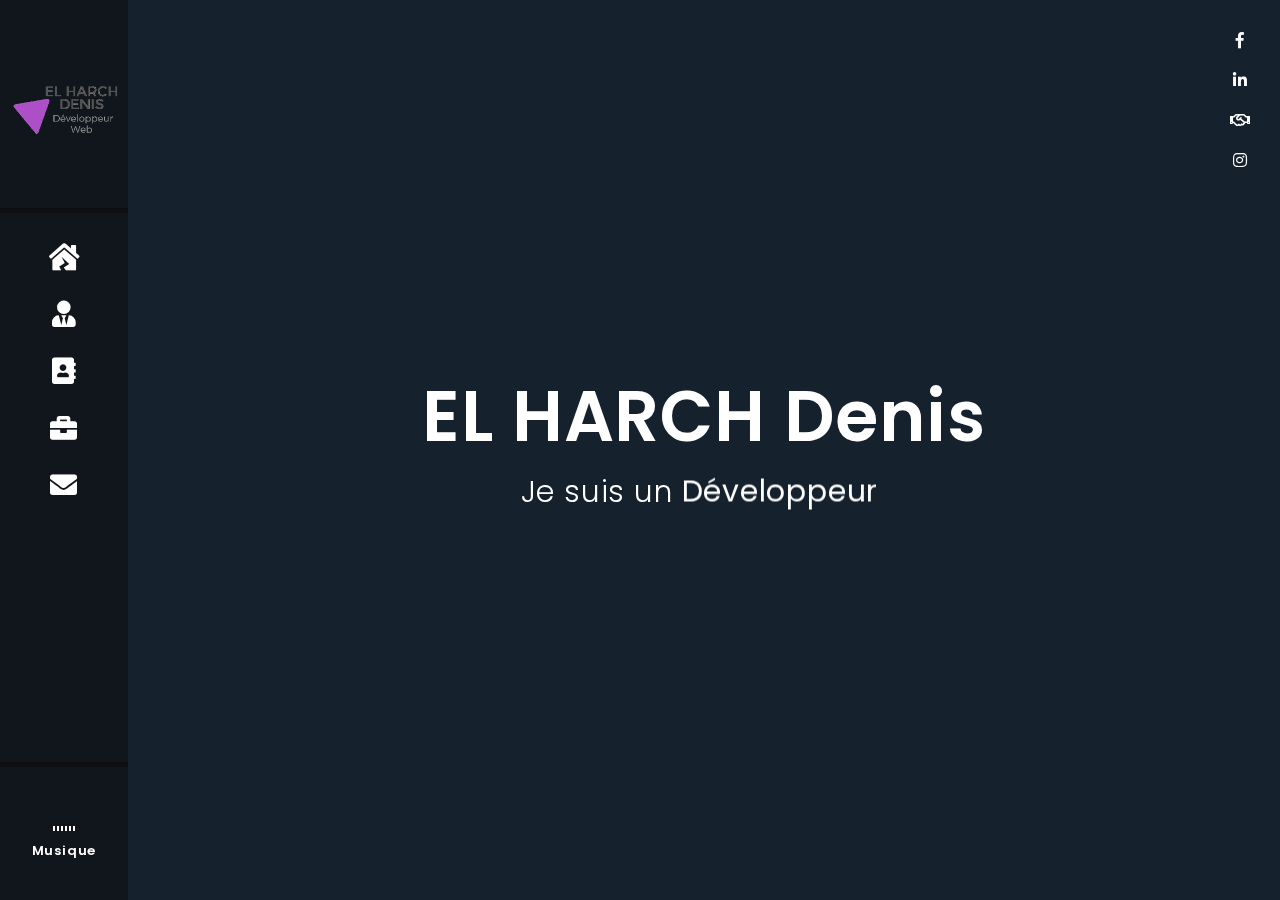
==== commit 14910d00: "Add files via upload" ====
--- a/index.html
+++ b/index.html
@@ -99,7 +99,7 @@
 
             <!-- Home Section -->
 
-            <div class="pt-home" style="background-image: url(./img/7804_le-blanc.jpg)">
+            <div class="pt-home" style="background-image: url(./img/fond123.jpg)">
               <section>
 
                 <!-- Banner -->
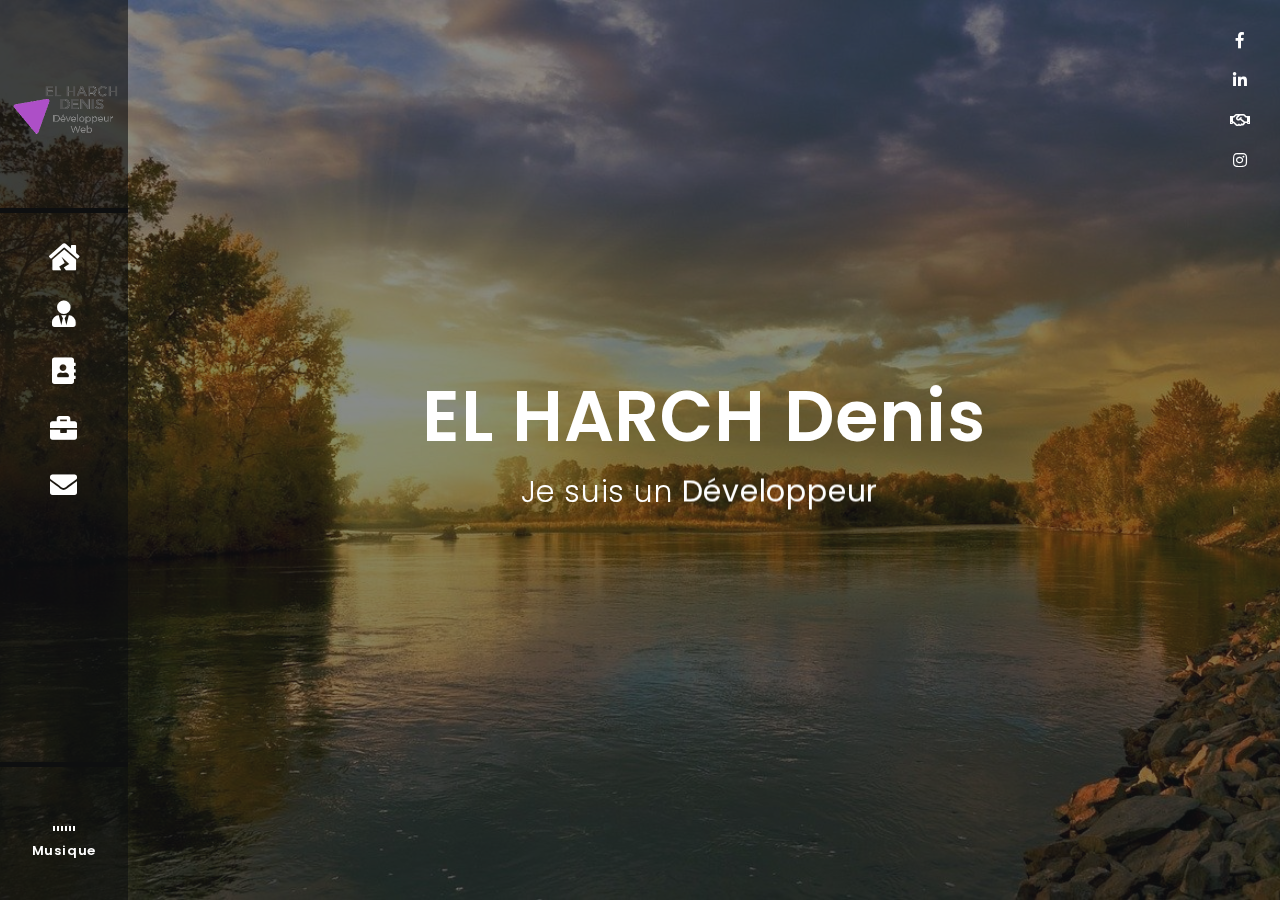
==== commit e1a55318: "update index.hml" ====
--- a/index.html
+++ b/index.html
@@ -751,10 +751,11 @@
 
                       <!-- Working Process Item-->
                       <div class="single-wp width-sm process-2">
-                        <p class="wp-step">3-</p>
-                        <h4 class="wp-title">Création du site web</h4>
-                        <p>Création de votre site web aux normes actuelles. Suivi du cahier des charges.
+                        <p class="wp-step">2-</p>
+                        <h4 class="wp-title">Design de votre site</h4>
+                        <p>Nous choisirons ensemble le design de votre site afin que celui ci soit adapté a votre image.
                         </p>
+                        
                       </div>
                     </div>
 
@@ -774,9 +775,9 @@
 
                       <!-- Working Process Item-->
                       <div class="single-wp width-sm process-3">
-                        <p class="wp-step">2-</p>
-                        <h4 class="wp-title">Design de votre site</h4>
-                        <p>Nous choisirons ensemble le design de votre site afin que celui ci soit adapté a votre image.
+                        <p class="wp-step">3-</p>
+                        <h4 class="wp-title">Création du site web</h4>
+                        <p>Création de votre site web aux normes actuelles. Suivi du cahier des charges.
                         </p>
                       </div>
 
@@ -1094,4 +1095,4 @@
 
 <!-- Mirrored from maxime-derue.fr/ by HTTrack Website Copier/3.x [XR&CO'2014], Sat, 15 Aug 2020 21:46:33 GMT -->
 
-</html>+</html>
